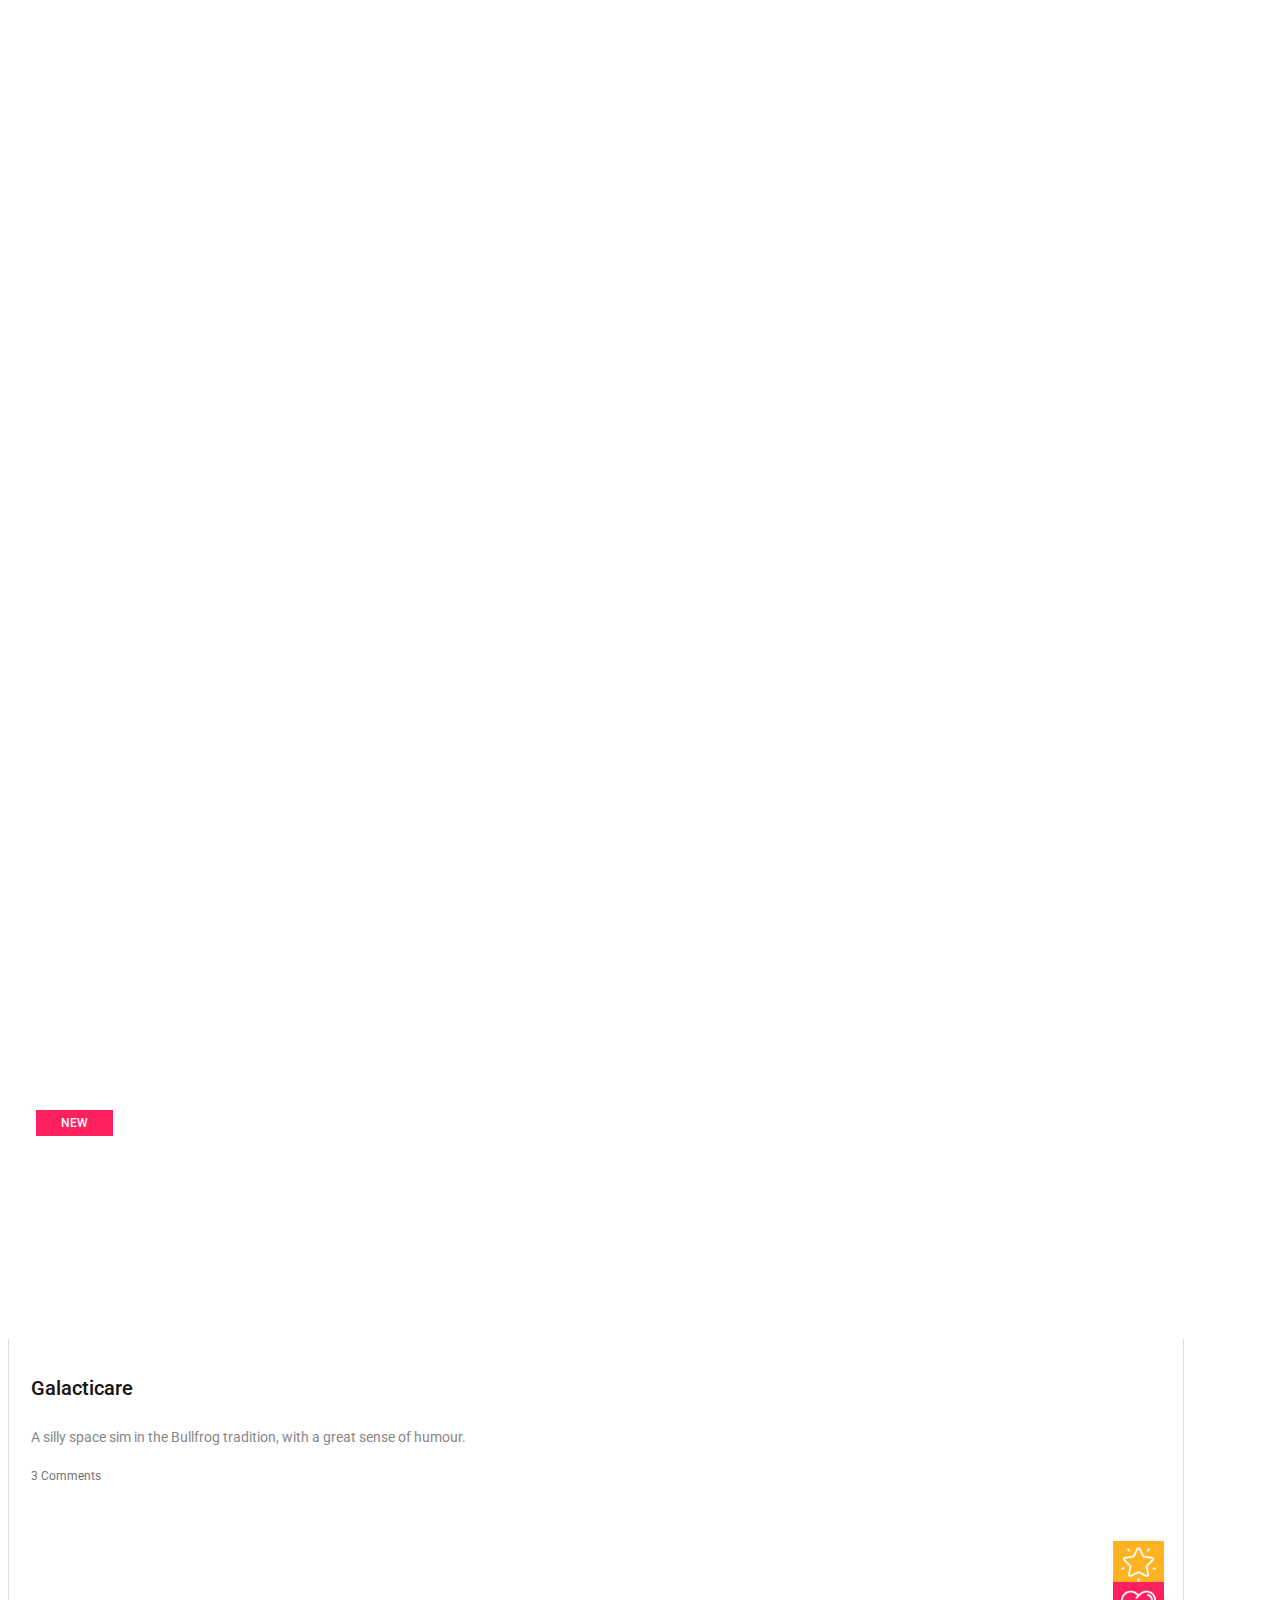
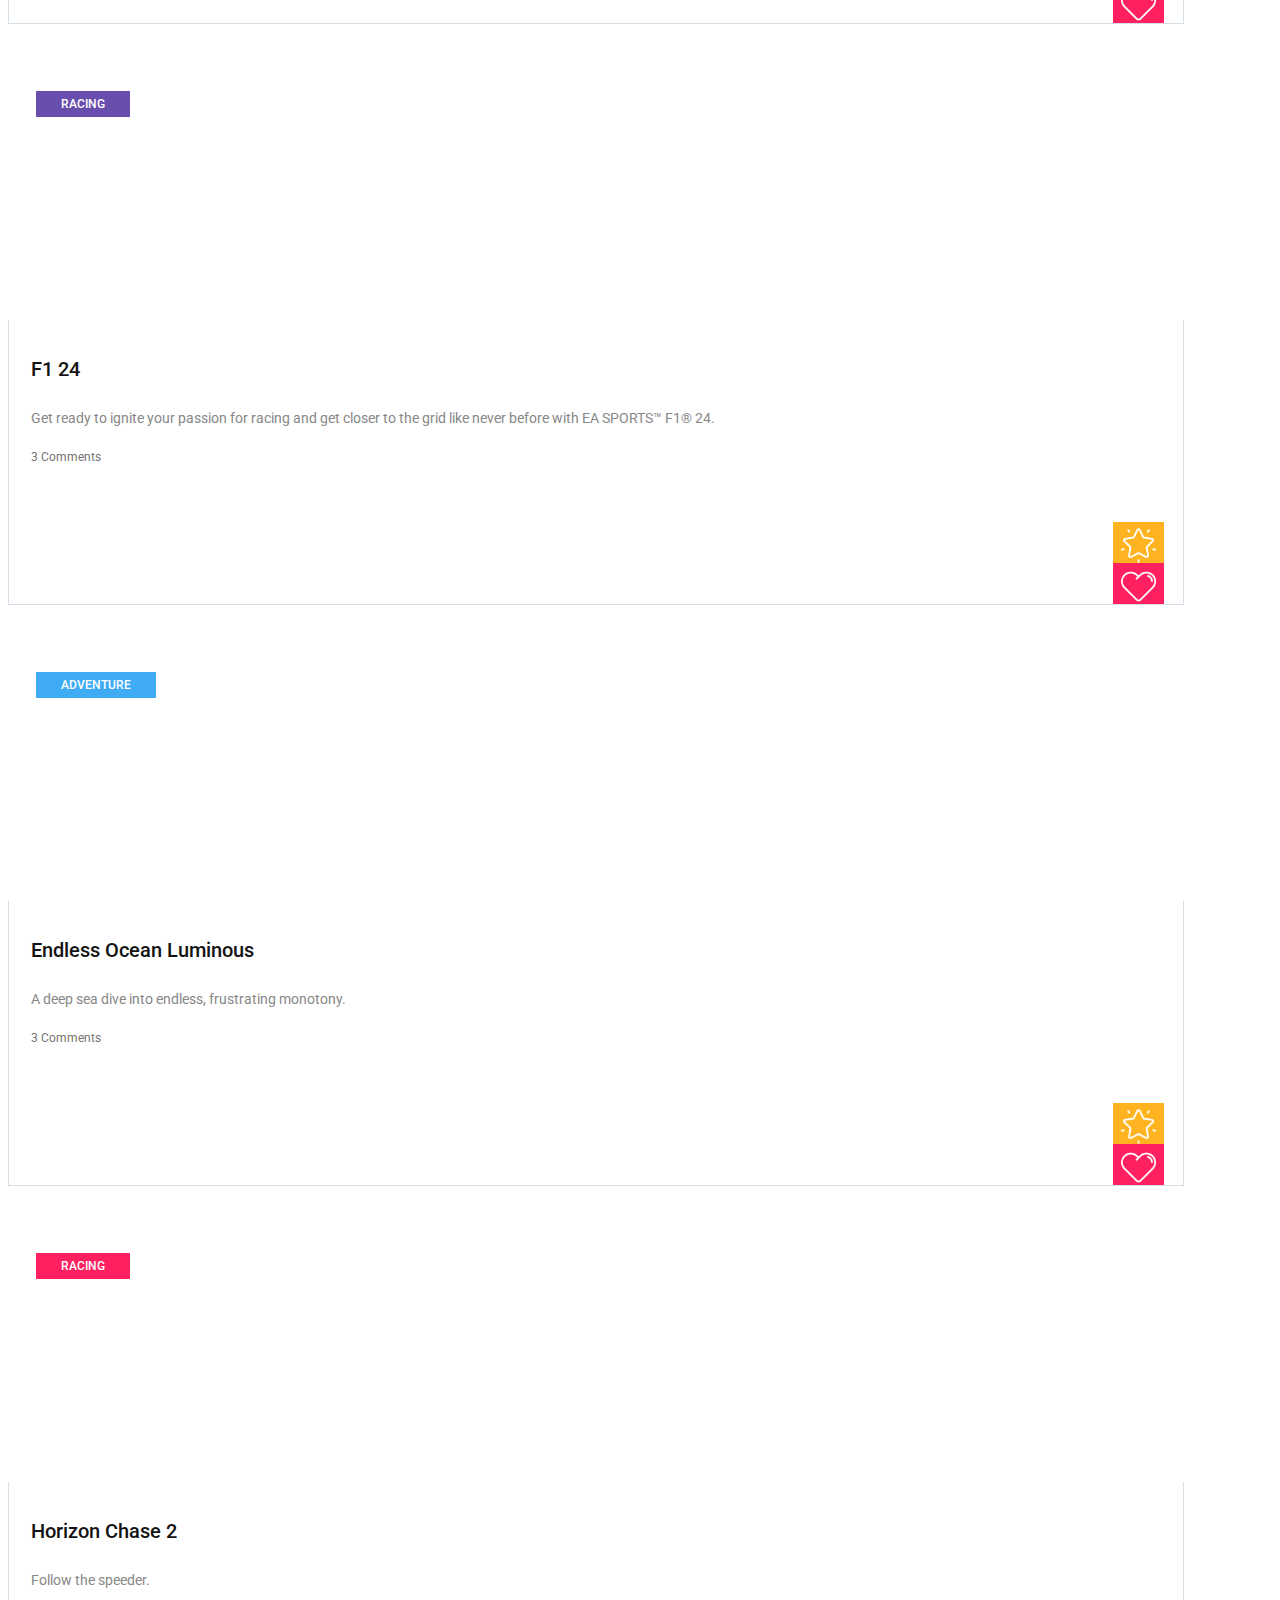
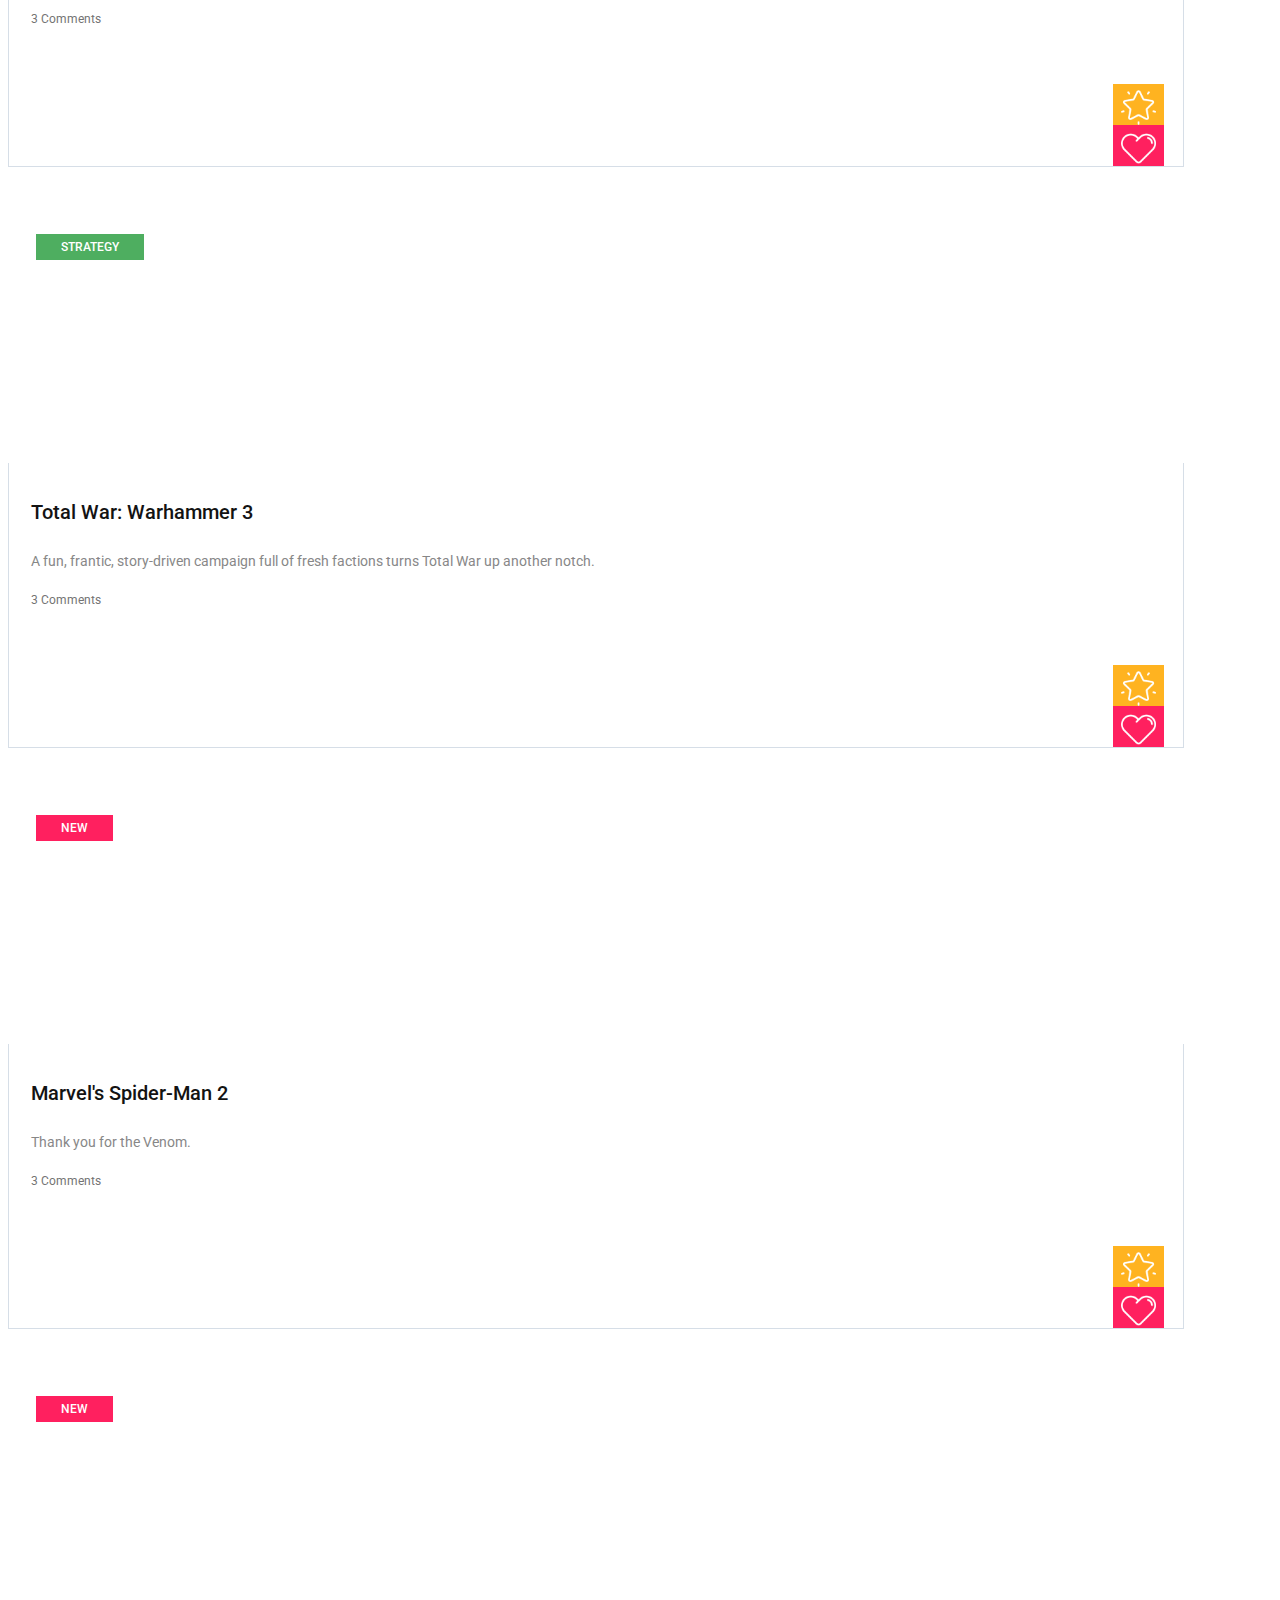
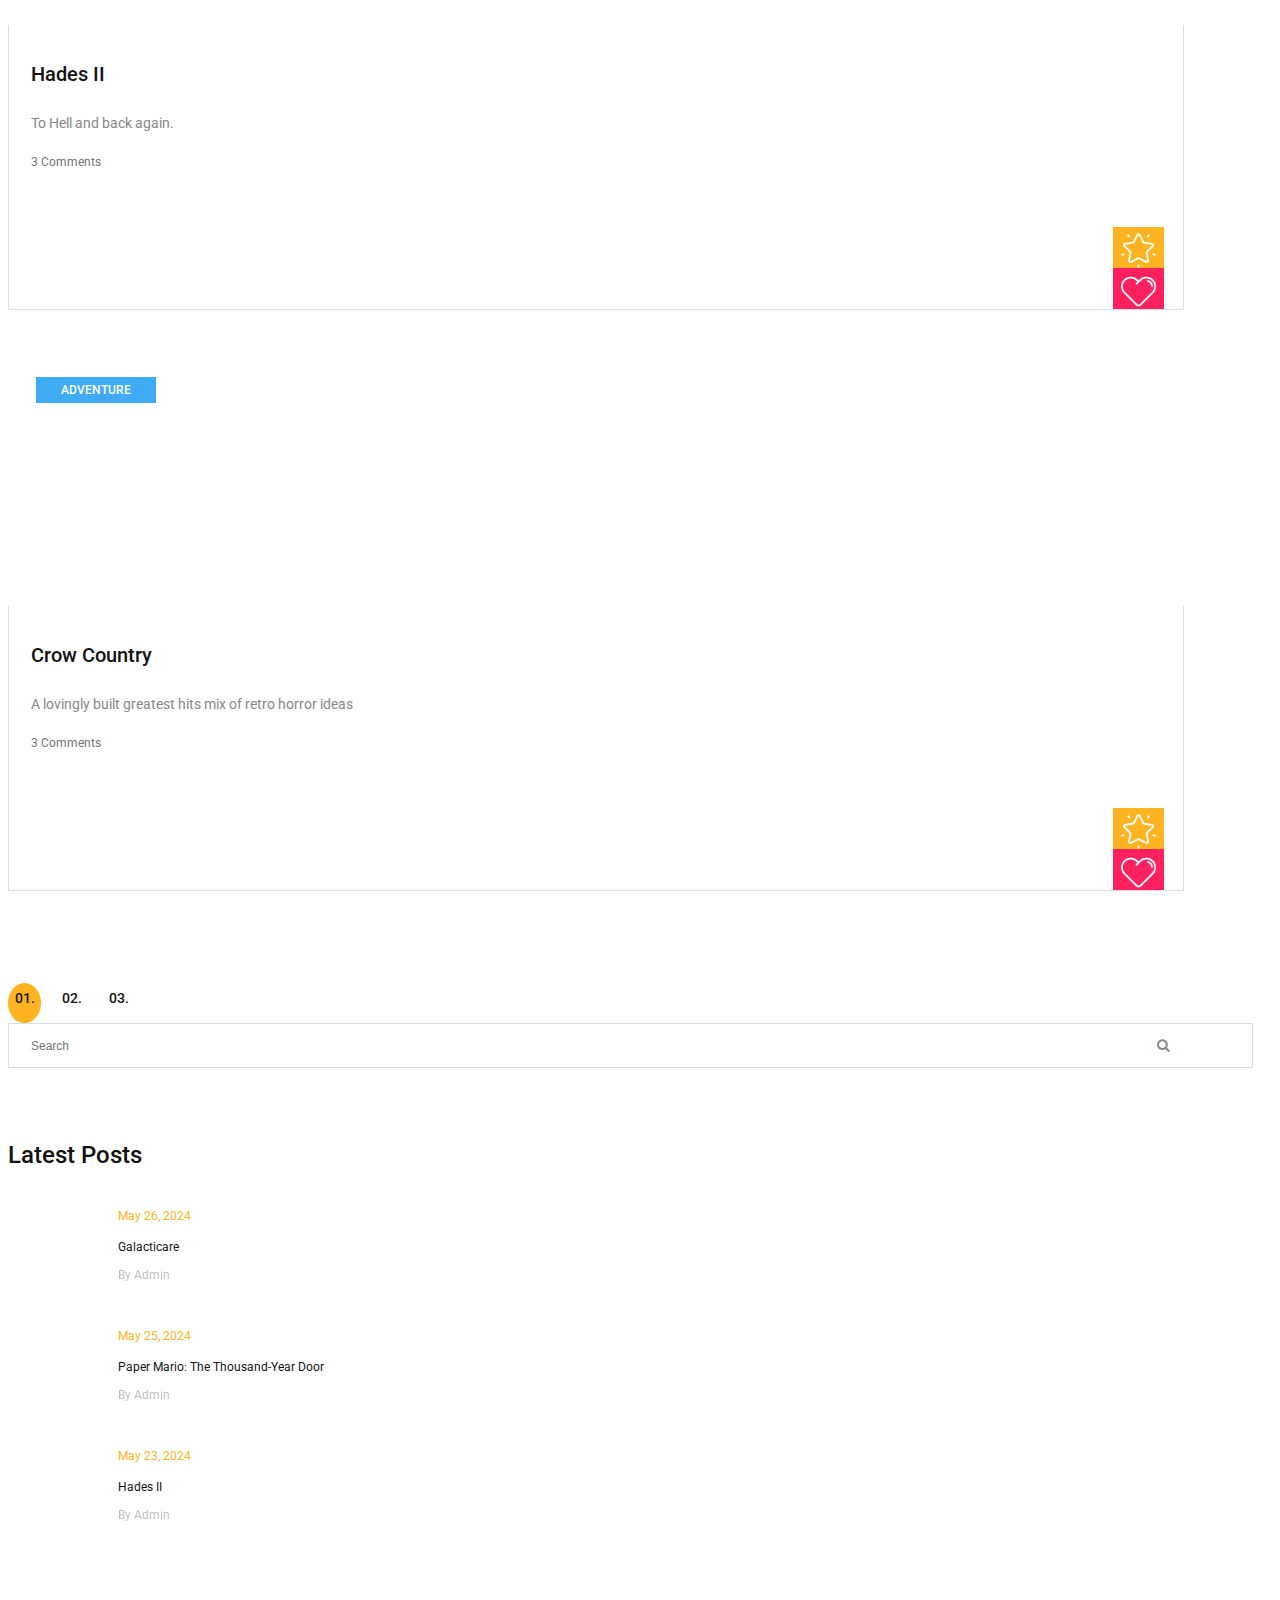
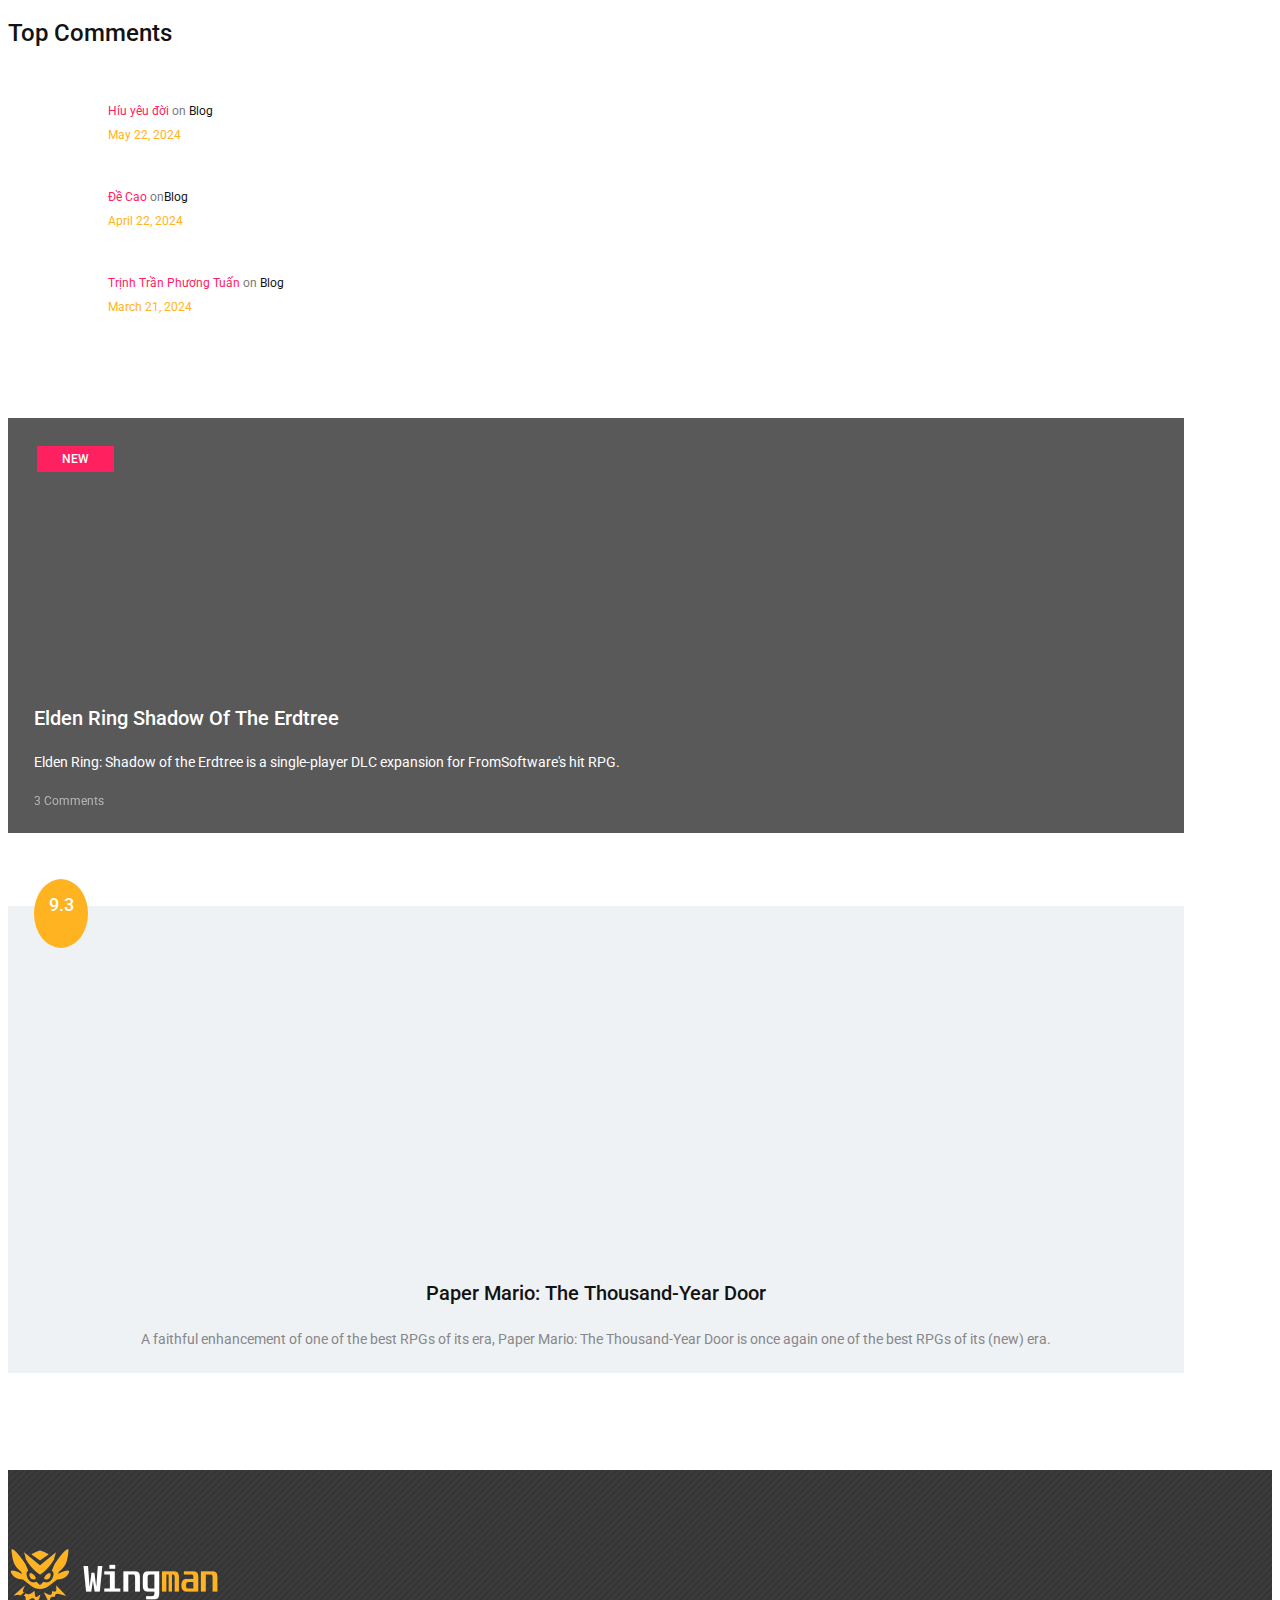
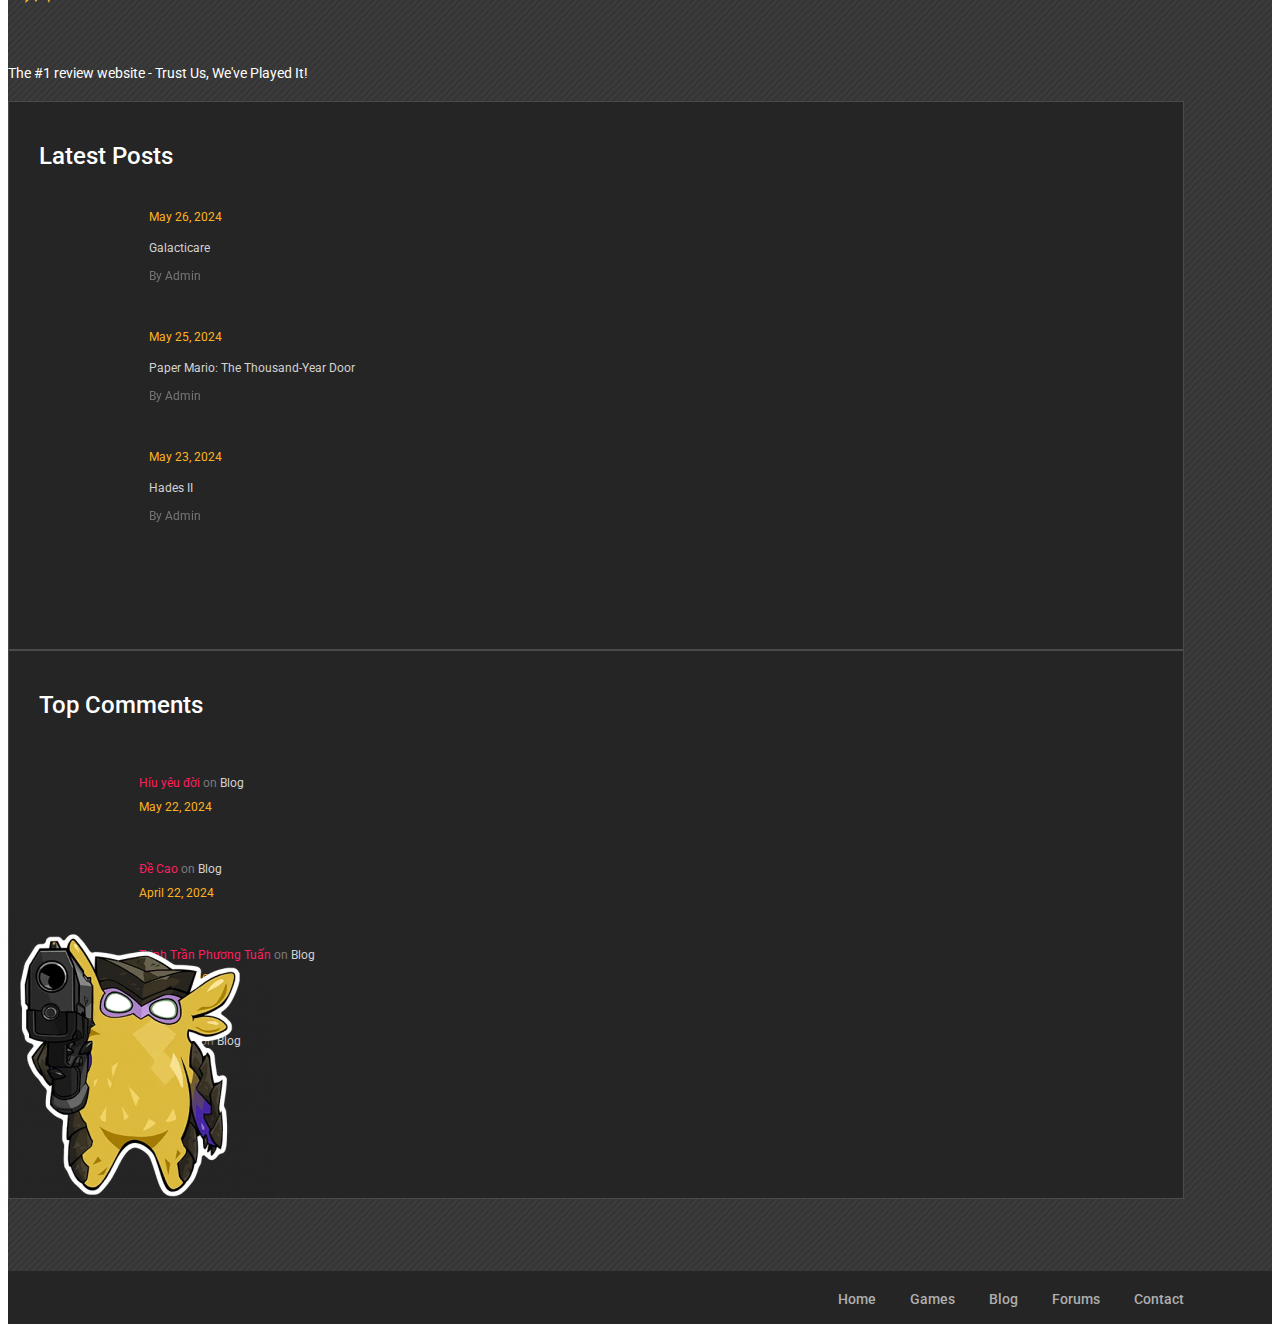
==== categories.html @ 3d22d0f8 "feat: update blog content" ====
<!DOCTYPE html>
<html lang="en">
<head>
	<title>Wingman</title>
	<meta charset="UTF-8">
	<meta name="description" content="Wingman review games">
	<meta name="keywords" content="warrior, game, creative, html">
	<meta name="viewport" content="width=device-width, initial-scale=1.0">
	<!-- Favicon -->   
	<link href="img/favicon.ico" rel="shortcut icon"/>

	<!-- Google Fonts -->
	<link href="https://fonts.googleapis.com/css?family=Roboto:400,400i,500,500i,700,700i" rel="stylesheet">

	<!-- Stylesheets -->
	<link href="https://cdn.jsdelivr.net/npm/bootstrap@5.0.2/dist/css/bootstrap.min.css" rel="stylesheet" integrity="sha384-EVSTQN3/azprG1Anm3QDgpJLIm9Nao0Yz1ztcQTwFspd3yD65VohhpuuCOmLASjC" crossorigin="anonymous">
	<link rel="stylesheet" href="css/font-awesome.min.css"/>
	<link rel="stylesheet" href="css/owl.carousel.css"/>
	<link rel="stylesheet" href="css/style.css"/>
	<link rel="stylesheet" href="css/animate.css"/>


	<!--[if lt IE 9]>
	  <script src="https://oss.maxcdn.com/html5shiv/3.7.2/html5shiv.min.js"></script>
	  <script src="https://oss.maxcdn.com/respond/1.4.2/respond.min.js"></script>
	<![endif]-->

</head>
<body>
	<!-- Page Preloder -->
	<div id="preloder">
		<div class="loader"></div>
	</div>

	<!-- Header section -->
	<header class="header-section">
		<div class="container">
			<!-- logo -->
			<a class="site-logo" href="index.html" title="logo">
				<img src="img/logo.png" alt="" width="128px">
			</a>
			<div class="user-panel">
				<a href="#" data-bs-toggle="modal" data-bs-target="#loginModal">Login</a> / 
				<a href="#" data-bs-toggle="modal" data-bs-target="#registerModal">Register</a>
				<!-- Login Modal -->
				<div class="modal fade" id="loginModal" tabindex="-1" aria-labelledby="loginModalLabel" aria-hidden="true">
					<div class="modal-dialog modal-dialog-centered">
						<div class="modal-content">
							<div class="modal-header">
								<h5 class="modal-title" id="loginModalLabel">Login</h5>
								<button type="button" class="btn-close" data-bs-dismiss="modal" aria-label="Close"></button>
							</div>
							<div class="modal-body">
								<form>
									<div class="mb-3">
										<label for="login-email" class="col-form-label">Email:</label>
										<input type="email" class="form-control" id="login-email" placeholder="abc@domain.com">
									</div>
									<div class="mb-3">
										<label for="login-password" class="col-form-label">Password:</label>
										<input type="password" class="form-control" id="login-password" placeholder="********">
									</div>
								</form>
								<div class="social-login">
									<span class="text-center">Or login with</span>
									<div class="wrapped-social-login">
										<a href="#">
											<img class="btn-social" src="./img/login-logo/google.png" alt="">
										</a>
										<a href="#">
											<img class="btn-social" src="./img/login-logo/facebook-logo.png" alt="">
										</a>
									</div>
								</div>
							</div>
							<div class="modal-footer">
								<button type="button" class="btn btn-secondary btn-modal-close" data-bs-dismiss="modal">Close</button>
								<button type="button" class="btn btn-primary btn-login">Login</button>
							</div>
						</div>
					</div>
				</div>

				<!-- Register Modal -->
				<div class="modal fade" id="registerModal" tabindex="-1" aria-labelledby="registerModalLabel" aria-hidden="true">
					<div class="modal-dialog modal-dialog-centered">
						<div class="modal-content">
							<div class="modal-header">
								<h5 class="modal-title" id="registerModalLabel">Register</h5>
								<button type="button" class="btn-close" data-bs-dismiss="modal" aria-label="Close"></button>
							</div>
							<div class="modal-body">
								<form>
									<div class="mb-3">
										<label for="register-username" class="col-form-label">Username:</label>
										<input type="text" class="form-control" id="register-username" placeholder="decaovosu">
									</div>
									<div class="mb-3">
										<label for="register-email" class="col-form-label">Email:</label>
										<input type="email" class="form-control" id="register-email" placeholder="abc@domain.com">
									</div>
									<div class="mb-3">
										<label for="register-password" class="col-form-label">Password:</label>
										<input type="password" class="form-control" id="register-password" placeholder="********">
									</div>
									<div class="mb-3">
										<label for="register-re-password" class="col-form-label">Rewrite password:</label>
										<input type="password" class="form-control" id="register-re-password" placeholder="********">
									</div>
								</form>
							</div>
							<div class="modal-footer">
								<button type="button" class="btn btn-secondary btn-modal-close" data-bs-dismiss="modal">Close</button>
								<button type="button" class="btn btn-primary btn-register">Register</button>
							</div>
						</div>
					</div>
				</div>
			</div>
			<!-- responsive -->
			<div class="nav-switch">
				<i class="fa fa-bars"></i>
			</div>
			<!-- site menu -->
			<nav class="main-menu">
				<ul>
					<li><a href="index.html">Home</a></li>
					<li><a href="review.html">Games</a></li>
					<li><a class="m-current" href="categories.html">Blog</a></li>
					<li><a href="community.html">Forums</a></li>
					<li><a href="contact.html">Contact</a></li>
				</ul>
			</nav>
		</div>
	</header>
	<!-- Header section end -->


	<!-- Latest news section -->
	<div class="latest-news-section">
		<div class="ln-title">Latest News</div>
		<div class="news-ticker">
			<div class="news-ticker-contant">
				<div class="nt-item"><span class="new">new</span>Elden Ring Shadow Of The Erdtree. </div>
				<div class="nt-item"><span class="strategy">strategy</span>Total War: Warhammer 3. </div>
				<div class="nt-item"><span class="new">new</span>Marvel's Spider-Man 2. </div>
				<div class="nt-item"><span class="racing">racing</span>Horizon Chase 2. </div>
			</div>
		</div>
	</div>
	<!-- Latest news section end -->


	<!-- Page info section -->
	<section class="page-info-section set-bg" data-setbg="img/page-top-bg/1.jpg">
		<div class="pi-content">
			<div class="container">
				<div class="row">
					<div class="col-xl-5 col-lg-6 text-white">
						<h2>Video Gallery</h2>
						<p>Discover the dynamic world of games in our Video Gallery, filled with concise reviews, sneak peeks, and gameplay footage from the hottest games. Dive into this visual journey through gaming today!</p>
					</div>
				</div>
			</div>
		</div>
	</section>
	<!-- Page info section -->


	<!-- Page section -->
	<section class="page-section recent-game-page spad">
		<div class="container">
			<div class="row">
				<div class="col-lg-8">
					<div class="row">
						<a href="./single-blog.html">
							<div class="col-md-6">
								<div class="recent-game-item">
									<div class="rgi-thumb set-bg" data-setbg="img/recent-game/1.jpg">
										<div class="cata new">new</div>
									</div>
									<div class="rgi-content">
										<h5>Galacticare</h5>
										<p>A silly space sim in the Bullfrog tradition, with a great sense of humour. </p>
										<a href="#" class="comment">3 Comments</a>
										<div class="rgi-extra">
											<div class="rgi-star"><img src="img/icons/star.png" alt=""></div>
											<div class="rgi-heart"><img src="img/icons/heart.png" alt=""></div>
										</div>
									</div>
								</div>	
							</div>
						</a>
						<div class="col-md-6">
							<div class="recent-game-item">
								<div class="rgi-thumb set-bg" data-setbg="img/recent-game/2.jpg">
									<div class="cata racing">racing</div>
								</div>
								<div class="rgi-content">
									<h5>F1 24</h5>
									<p>Get ready to ignite your passion for racing and get closer to the grid like never before with EA SPORTS™ F1® 24.</p>
									<a href="#" class="comment">3 Comments</a>
									<div class="rgi-extra">
										<div class="rgi-star"><img src="img/icons/star.png" alt=""></div>
										<div class="rgi-heart"><img src="img/icons/heart.png" alt=""></div>
									</div>
								</div>
							</div>	
						</div>
						<div class="col-md-6">
							<div class="recent-game-item">
								<div class="rgi-thumb set-bg" data-setbg="img/recent-game/3.jpg">
									<div class="cata adventure">Adventure</div>
								</div>
								<div class="rgi-content">
									<h5>Endless Ocean Luminous</h5>
									<p>A deep sea dive into endless, frustrating monotony.</p>
									<a href="#" class="comment">3 Comments</a>
									<div class="rgi-extra">
										<div class="rgi-star"><img src="img/icons/star.png" alt=""></div>
										<div class="rgi-heart"><img src="img/icons/heart.png" alt=""></div>
									</div>
								</div>
							</div>	
						</div>
						<div class="col-md-6">
							<div class="recent-game-item">
								<div class="rgi-thumb set-bg" data-setbg="img/recent-game/4.jpg">
									<div class="cata new">racing</div>
								</div>
								<div class="rgi-content">
									<h5>Horizon Chase 2</h5>
									<p>Follow the speeder. </p>
									<a href="#" class="comment">3 Comments</a>
									<div class="rgi-extra">
										<div class="rgi-star"><img src="img/icons/star.png" alt=""></div>
										<div class="rgi-heart"><img src="img/icons/heart.png" alt=""></div>
									</div>
								</div>
							</div>	
						</div>
						<div class="col-md-6">
							<div class="recent-game-item">
								<div class="rgi-thumb set-bg" data-setbg="img/recent-game/5.jpg">
									<div class="cata strategy">strategy</div>
								</div>
								<div class="rgi-content">
									<h5>Total War: Warhammer 3</h5>
									<p>A fun, frantic, story-driven campaign full of fresh factions turns Total War up another notch. </p>
									<a href="#" class="comment">3 Comments</a>
									<div class="rgi-extra">
										<div class="rgi-star"><img src="img/icons/star.png" alt=""></div>
										<div class="rgi-heart"><img src="img/icons/heart.png" alt=""></div>
									</div>
								</div>
							</div>	
						</div>
						<div class="col-md-6">
							<div class="recent-game-item">
								<div class="rgi-thumb set-bg" data-setbg="img/recent-game/6.jpg">
									<div class="cata new">new</div>
								</div>
								<div class="rgi-content">
									<h5>Marvel's Spider-Man 2</h5>
									<p>Thank you for the Venom. </p>
									<a href="#" class="comment">3 Comments</a>
									<div class="rgi-extra">
										<div class="rgi-star"><img src="img/icons/star.png" alt=""></div>
										<div class="rgi-heart"><img src="img/icons/heart.png" alt=""></div>
									</div>
								</div>
							</div>	
						</div>
						<div class="col-md-6">
							<div class="recent-game-item">
								<div class="rgi-thumb set-bg" data-setbg="img/recent-game/7.jpg">
									<div class="cata new">new</div>
								</div>
								<div class="rgi-content">
									<h5>Hades II</h5>
									<p>To Hell and back again. </p>
									<a href="#" class="comment">3 Comments</a>
									<div class="rgi-extra">
										<div class="rgi-star"><img src="img/icons/star.png" alt=""></div>
										<div class="rgi-heart"><img src="img/icons/heart.png" alt=""></div>
									</div>
								</div>
							</div>	
						</div>
						<div class="col-md-6">
							<div class="recent-game-item">
								<div class="rgi-thumb set-bg" data-setbg="img/recent-game/8.jpg">
									<div class="cata adventure">Adventure</div>
								</div>
								<div class="rgi-content">
									<h5>Crow Country</h5>
									<p>A lovingly built greatest hits mix of retro horror ideas</p>
									<a href="#" class="comment">3 Comments</a>
									<div class="rgi-extra">
										<div class="rgi-star"><img src="img/icons/star.png" alt=""></div>
										<div class="rgi-heart"><img src="img/icons/heart.png" alt=""></div>
									</div>
								</div>
							</div>	
						</div>
					</div>
					<div class="site-pagination">
						<span class="active">01.</span>
						<a href="#">02.</a>
						<a href="#">03.</a>
					</div>
				</div>
				<!-- sidebar -->
				<div class="col-lg-4 col-md-7 sidebar pt-5 pt-lg-0">
					<!-- widget -->
					<div class="widget-item">
						<form class="search-widget">
							<input type="text" placeholder="Search">
							<button type="submit"><i class="fa fa-search"></i></button>
						</form>
					</div>
					<!-- widget -->
					<div class="widget-item">
						<h4 class="widget-title">Latest Posts</h4>
						<div class="latest-blog">
							<div class="lb-item">
								<div class="lb-thumb set-bg" data-setbg="img/latest-blog/1.jpg"></div>
								<div class="lb-content">
									<div class="lb-date">May 26, 2024</div>
									<p>Galacticare</p>
									<a href="#" class="lb-author">By Admin</a>
								</div>
							</div>
							<div class="lb-item">
								<div class="lb-thumb set-bg" data-setbg="img/latest-blog/2.png"></div>
								<div class="lb-content">
									<div class="lb-date">May 25, 2024</div>
									<p>Paper Mario: The Thousand-Year Door</p>
									<a href="#" class="lb-author">By Admin</a>
								</div>
							</div>
							<div class="lb-item">
								<div class="lb-thumb set-bg" data-setbg="img/latest-blog/3.png"></div>
								<div class="lb-content">
									<div class="lb-date">May 23, 2024</div>
									<p>Hades II</p>
									<a href="#" class="lb-author">By Admin</a>
								</div>
							</div>
						</div>
					</div>
					<!-- widget -->
					<div class="widget-item">
						<h4 class="widget-title">Top Comments</h4>
						<div class="top-comment">
							<div class="tc-item">
								<div class="tc-thumb set-bg" data-setbg="img/authors/1.jpg"></div>
								<div class="tc-content">
									<p><a href="#">Híu yêu đời</a> <span>on</span> Blog</p>
									<div class="tc-date">May 22, 2024</div>
								</div>
							</div>
							<div class="tc-item">
								<div class="tc-thumb set-bg" data-setbg="img/authors/2.jpg"></div>
								<div class="tc-content">
									<p><a href="#">Đề Cao</a> <span>on</span>Blog</p>
									<div class="tc-date">April 22, 2024</div>
								</div>
							</div>
							<div class="tc-item">
								<div class="tc-thumb set-bg" data-setbg="img/authors/3.jpg"></div>
								<div class="tc-content">
									<p><a href="#">Trịnh Trần Phương Tuấn</a> <span>on</span> Blog</p>
									<div class="tc-date">March 21, 2024</div>
								</div>
							</div>
						</div>
					</div>
					<!-- widget -->
					<div class="widget-item">
						<div class="feature-item set-bg" data-setbg="img/features/1.jpg">
							<span class="cata new">new</span>
							<div class="fi-content text-white">
								<h5><a href="#">Elden Ring Shadow Of The Erdtree</a></h5>
								<p>Elden Ring: Shadow of the Erdtree is a single-player DLC expansion for FromSoftware's hit RPG. </p>
								<a href="#" class="fi-comment">3 Comments</a>
							</div>
						</div>
					</div>
					<!-- widget -->
					<div class="widget-item">
						<div class="review-item">
							<div class="review-cover set-bg" data-setbg="img/review/1.jpg">
								<div class="score yellow">9.3</div>
							</div>
							<div class="review-text">
								<h5>Paper Mario: The Thousand-Year Door</h5>
								<p>A faithful enhancement of one of the best RPGs of its era, Paper Mario: The Thousand-Year Door is once again one of the best RPGs of its (new) era.</p>
							</div>
						</div>
					</div>
				</div>
			</div>
		</div>
	</section>
	<!-- Page section end -->


	<!-- Footer top section -->
	<section class="footer-top-section">
		<div class="container">
			<div class="footer-top-bg">
				<img src="img/footer-top-bg.png" alt="">
			</div>
			<div class="row">
				<div class="col-lg-4">
					<div class="footer-logo text-white">
						<img src="img/logo.png" alt="" height="64px">
						<p>The #1 review website - Trust Us, We've Played It!</p>
					</div>
				</div>
				<div class="col-lg-4 col-md-6">
					<div class="footer-widget mb-5 mb-md-0">
						<h4 class="fw-title">Latest Posts</h4>
						<div class="latest-blog">
							<div class="lb-item">
								<div class="lb-thumb set-bg" data-setbg="img/latest-blog/1.jpg"></div>
								<div class="lb-content">
									<div class="lb-date">May 26, 2024</div>
									<p>Galacticare</p>
									<a href="#" class="lb-author">By Admin</a>
								</div>
							</div>
							<div class="lb-item">
								<div class="lb-thumb set-bg" data-setbg="img/latest-blog/2.png"></div>
								<div class="lb-content">
									<div class="lb-date">May 25, 2024</div>
									<p>Paper Mario: The Thousand-Year Door</p>
									<a href="#" class="lb-author">By Admin</a>
								</div>
							</div>
							<div class="lb-item">
								<div class="lb-thumb set-bg" data-setbg="img/latest-blog/3.png"></div>
								<div class="lb-content">
									<div class="lb-date">May 23, 2024</div>
									<p>Hades II </p>
									<a href="#" class="lb-author">By Admin</a>
								</div>
							</div>
						</div>
					</div>
				</div>
				<div class="col-lg-4 col-md-6">
					<div class="footer-widget">
						<h4 class="fw-title">Top Comments</h4>
						<div class="top-comment">
							<div class="tc-item">
								<div class="tc-thumb set-bg" data-setbg="img/authors/1.jpg"></div>
								<div class="tc-content">
									<p><a href="#">Híu yêu đời</a> <span>on</span> Blog</p>
									<div class="tc-date">May 22, 2024</div>
								</div>
							</div>
							<div class="tc-item">
								<div class="tc-thumb set-bg" data-setbg="img/authors/2.jpg"></div>
								<div class="tc-content">
									<p><a href="#">Đề Cao</a> <span>on</span> Blog</p>
									<div class="tc-date">April 22, 2024</div>
								</div>
							</div>
							<div class="tc-item">
								<div class="tc-thumb set-bg" data-setbg="img/authors/3.jpg"></div>
								<div class="tc-content">
									<p><a href="#">Trịnh Trần Phương Tuấn</a> <span>on</span> Blog</p>
									<div class="tc-date">March 21, 2024</div>
								</div>
							</div>
							<div class="tc-item">
								<div class="tc-thumb set-bg" data-setbg="img/authors/4.jpg"></div>
								<div class="tc-content">
									<p><a href="#">LEV Aspas</a> <span>on</span> Blog</p>
									<div class="tc-date">May 27, 2024</div>
								</div>
							</div>
						</div>
					</div>
				</div>
			</div>
		</div>
	</section>
	<!-- Footer top section end -->

	
	<!-- Footer section -->
	<footer class="footer-section">
		<div class="container">
			<ul class="footer-menu">
				<li><a href="index.html">Home</a></li>
				<li><a href="review.html">Games</a></li>
				<li><a href="categories.html">Blog</a></li>
				<li><a href="community.html">Forums</a></li>
				<li><a href="contact.html">Contact</a></li>
			</ul>
		</div>
	</footer>
	<!-- Footer section end -->


	<!--====== Javascripts & Jquery ======-->
	<script src="https://code.jquery.com/jquery-3.7.1.min.js" integrity="sha256-/JqT3SQfawRcv/BIHPThkBvs0OEvtFFmqPF/lYI/Cxo=" crossorigin="anonymous"></script>
	<script src="https://cdn.jsdelivr.net/npm/bootstrap@5.0.2/dist/js/bootstrap.bundle.min.js" integrity="sha384-MrcW6ZMFYlzcLA8Nl+NtUVF0sA7MsXsP1UyJoMp4YLEuNSfAP+JcXn/tWtIaxVXM" crossorigin="anonymous"></script>
	<script src="js/owl.carousel.min.js"></script>
	<script src="js/jquery.marquee.min.js"></script>
	<script src="js/main.js"></script>
    </body>
</html>
---- css/style.css ----
html,
body {
	height: 100%;
	font-family: 'Roboto', sans-serif;
	-webkit-font-smoothing: antialiased;
	font-smoothing: antialiased;
}

h1,
h2,
h3,
h4,
h5,
h6 {
	margin: 0;
	font-weight: 500;
	color: #131313;
}

h1 {
	font-size: 70px;
}

h2 {
	font-size: 36px;
}

h3 {
	font-size: 30px;
}

h4 {
	font-size: 24px;
}

h5 {
	font-size: 20px;
}

h6 {
	font-size: 16px;
}

p {
	font-size: 14px;
	color: #878787;
	line-height: 2;
}

img {
	max-width: 100%;
}

input:focus,
select:focus,
button:focus,
textarea:focus {
	outline: none;
}

a {
	text-decoration: none;
}

a:hover,
a:focus {
	text-decoration: none;
	outline: none;
}

ul,
ol {
	padding: 0;
	margin: 0;
}

/*---------------------
  Helper CSS
-----------------------*/

.section-title {
	text-align: center;
	margin-bottom: 75px;
}

.section-title h2 {
	padding-top: 10px;
	font-size: 36px;
}

.set-bg {
	background-repeat: no-repeat;
	background-size: cover;
	background-position: top center;
}

.spad {
	padding-top: 97px;
	padding-bottom: 97px;
}

.text-white h1,
.text-white h2,
.text-white h3,
.text-white h4,
.text-white h5,
.text-white h6,
.text-white p,
.text-white span,
.text-white li,
.text-white a {
	color: #fff;
}

.rating i {
	color: #fbb710;
}

.rating .is-fade {
	color: #e0e3e4;
}

/*---------------------
  Commom elements
-----------------------*/

/* buttons */
.site-btn {
	display: inline-block;
	text-align: center;
	font-size: 15px;
	color: #131313;
	padding: 16px 30px;
	min-width: 153px;
	border-radius: 50px;
	font-weight: 500;
	border: none;
	background: #ffb320;
	cursor: pointer;
}

.site-btn.btn-sm {
	padding: 10px 30px;
	min-width: 163px;
}

.site-btn:hover {
	color: #131313;
}

.cata {
	display: inline-block;
	text-transform: uppercase;
	font-size: 12px;
	font-weight: 500;
	color: #fff;
	padding: 6px 25px;
}

.cata.new {
	background: #ff205f;
}

.cata.strategy {
	background: #4eae60;
}

.cata.racing {
	background: #694eae;
}

.cata.adventure {
	background: #40abf5;
}

/* Preloder */
#preloder {
	position: fixed;
	width: 100%;
	height: 100%;
	top: 0;
	left: 0;
	z-index: 999999;
	background: #fff;
}

.loader {
	width: 40px;
	height: 40px;
	position: absolute;
	top: 50%;
	left: 50%;
	margin-top: -13px;
	margin-left: -13px;
	border-radius: 60px;
	animation: loader 0.8s linear infinite;
	-webkit-animation: loader 0.8s linear infinite;
}

@keyframes loader {
	0% {
		-webkit-transform: rotate(0deg);
		transform: rotate(0deg);
		border: 4px solid #f44336;
		border-left-color: transparent;
	}
	50% {
		-webkit-transform: rotate(180deg);
		transform: rotate(180deg);
		border: 4px solid #673ab7;
		border-left-color: transparent;
	}
	100% {
		-webkit-transform: rotate(360deg);
		transform: rotate(360deg);
		border: 4px solid #f44336;
		border-left-color: transparent;
	}
}

@-webkit-keyframes loader {
	0% {
		-webkit-transform: rotate(0deg);
		border: 4px solid #f44336;
		border-left-color: transparent;
	}
	50% {
		-webkit-transform: rotate(180deg);
		border: 4px solid #673ab7;
		border-left-color: transparent;
	}
	100% {
		-webkit-transform: rotate(360deg);
		border: 4px solid #f44336;
		border-left-color: transparent;
	}
}

/*------------------
  Header section
---------------------*/

.header-section {
	background: #131313;
	clear: both;
	overflow: hidden;
	padding: 18px 0;
	border-bottom: 1px solid #ffb320;
}

.site-logo {
	display: inline-block;
	float: left;
	padding-top: 6px;
}

.user-panel {
	float: right;
	font-weight: 500;
	background: #ffb320;
	padding: 8px 28px;
	border-radius: 30px;
}

/*------------------
  Login / Panel Section
---------------------*/
.modal-content {
	background-color: rgba(255, 255, 255, 1);
}

.modal-title {
	text-transform: uppercase;
	font-weight: bold;
	color: #FFB320;
}

.btn-login,
.btn-register {
	background-color: #FFB320;
}

.social-login {
	display: flex;
	justify-content: center;
	align-items: center;
	flex-direction: column;
}

.social-login span {
	margin: 0 0 10px 0;
}

.btn-social {
	width: 30px;
}

.btn-social {
	margin: 0 4px;
}

.btn-modal-close {
	background-color: #000;
}

.user-panel a {
	font-size: 14px;
	color: #131313;
}

.main-menu {
	float: right;
	margin-right: 170px;
}



.main-menu ul {
	list-style: none;
}

.main-menu ul li {
	display: inline;
}

.main-menu ul li a {
	display: inline-block;
	font-size: 16px;
	color: #fff;
	margin-left: 35px;
	font-weight: 500;
	padding: 10px 5px;
}

.main-menu ul li a:hover {
	color: #ffb320;
}

.m-current {
	color: #ffb320!important;
}

.header-btn {
	float: right;
	margin-right: 0;
}

.nav-switch {
	display: none;
}

/*------------------
  Hero Section
---------------------*/

.hero-slider .hs-item {
	height: 865px;
	display: table;
	width: 100%;
	background-color: rgba(0, 0, 0, 0.5);
}

.hero-slider .hs-item::before {
	
}

.hero-slider .hs-text {
	display: table-cell;
	vertical-align: middle;
}

.hero-slider .hs-text h2 {
	color: #fff;
	font-weight: 400;
	font-size: 60px;
	margin-bottom: 30px;
	position: relative;
	top: -80px;
	opacity: 0;
}

.hero-slider .hs-text h2 span {
	color: #ffb320;
}

.hero-slider .hs-text p {
	color: #fff;
	margin-bottom: 30px;
	position: relative;
	position: relative;
	top: -90px;
	opacity: 0;
}

.hero-slider .hs-text .site-btn {
	position: relative;
	top: -100px;
	opacity: 0;
}

.hero-slider .owl-item.active .hs-item h2,
.hero-slider .owl-item.active .hs-item p,
.hero-slider .owl-item.active .hs-item .site-btn {
	top: 0;
	opacity: 1;
}

.hero-slider .owl-item.active .hs-item h2 {
	-webkit-transition: all 0.5s ease 1s;
	-o-transition: all 0.5s ease 1s;
	transition: all 0.5s ease 1s;
}

.hero-slider .owl-item.active .hs-item p {
	-webkit-transition: all 0.5s ease 0.8s;
	-o-transition: all 0.5s ease 0.8s;
	transition: all 0.5s ease 0.8s;
}

.hero-slider .owl-item.active .hs-item .site-btn {
	-webkit-transition: all 0.5s ease 0.6s;
	-o-transition: all 0.5s ease 0.6s;
	transition: all 0.5s ease 0.6s;
}

.hero-slider .owl-dots {
	position: relative;
	max-width: 1146px;
	margin: -33px auto 0;
	top: -67px;
	z-index: 5;
}

.hero-slider .owl-dots .owl-dot {
	display: inline-block;
	margin-right: 13px;
	width: 33px;
	height: 33px;
	font-size: 14px;
	font-weight: 500;
	text-align: center;
	padding-top: 7px;
	border-radius: 40px;
	background: #dbe2ec;
}

.hero-slider .owl-dots .owl-dot.active {
	background: #ffb320;
}

/*---------------------
  Latest News section
-----------------------*/

.latest-news-section {
	overflow: hidden;
	display: block;
	clear: both;
	background: #131313;
	padding: 24px 0;
	position: relative;
}

.ln-title {
	position: absolute;
	height: 100%;
	width: 29%;
	left: 0;
	top: 0;
	text-align: right;
	padding-top: 24px;
	padding-right: 66px;
	font-size: 18px;
	font-weight: 500;
	color: #fff;
	background: #ffb320;
	z-index: 1;
}

.news-ticker {
	width: 71%;
	float: right;
	overflow: hidden;
	display: inline-block;
}

.news-ticker-contant .nt-item {
	margin-right: 35px;
	color: #fff;
	display: inline-block;
}

.news-ticker-contant .nt-item span {
	margin-right: 35px;
	display: inline-block;
	text-transform: uppercase;
	font-size: 12px;
	font-weight: 500;
	color: #fff;
	padding: 4px 20px;
}

.news-ticker-contant .nt-item span.new {
	background: #ff205f;
}

.news-ticker-contant .nt-item span.strategy {
	background: #4eae60;
}

.news-ticker-contant .nt-item span.racing {
	background: #694eae;
}

/*------------------
  Feature Section
---------------------*/

.feature-item {
	height: 415px;
	position: relative;
}

.feature-item:after {
	position: absolute;
	content: "";
	width: 100%;
	height: 100%;
	left: 0;
	top: 0;
	background: #000;
	opacity: .65;
}

.feature-item .cata {
	position: relative;
	margin-top: 28px;
	margin-left: 29px;
	z-index: 3;
}

.feature-item .fi-content {
	position: absolute;
	width: 100%;
	left: 0;
	bottom: 0;
	padding: 0 26px 24px;
	z-index: 2;
}

.feature-item .fi-content h5 {
	margin-bottom: 18px;
}

.feature-item .fi-content .fi-comment {
	font-size: 12px;
	opacity: .54;
}

/*----------------------
  Recent Game Section
------------------------*/

.recent-game-section {
	background-color: #eef2f6;
	border-top: 1px solid #d6dee7;
	border-bottom: 1px solid #d6dee7;
}

.recent-game-item .rgi-thumb {
	height: 204px;
	padding: 25px 28px;
}

.recent-game-item .rgi-content {
	padding: 34px 22px 20px;
	background: #fff;
	border: 1px solid #d6dee7;
	border-top: none;
	position: relative;
	min-height: 230px;
}

.recent-game-item .rgi-content h5 {
	margin-bottom: 20px;
	line-height: 1.5;
}

.recent-game-item .rgi-content .comment {
	font-size: 12px;
	color: #737373;
}

.recent-game-item .rgi-extra {
	position: absolute;
	right: 0;
	bottom: 0;
	width: 70px;
}

.recent-game-item .rgi-extra .rgi-star,
.recent-game-item .rgi-extra .rgi-heart {
	height: 35px;
	width: 35px;
	float: left;
	display: block;
	padding: 6px 8px 0;
}

.recent-game-item .rgi-extra .rgi-star {
	background: #ffb320;
}

.recent-game-item .rgi-extra .rgi-heart {
	background: #ff205f;
}

/*----------------------
  Tournaments Section
------------------------*/

.tournaments-section {
	background-image: url("../img/pattern.png");
	background-repeat: repeat;
}

.tournament-title {
	display: inline-block;
	padding: 7px 25px;
	font-size: 12px;
	font-weight: 500;
	color: #fff;
	text-transform: uppercase;
	background: #fb6e10;
}

.tournament-item {
	background: #252525;
}

.tournament-item .ti-notic {
	display: inline-block;
	padding: 8px 21px;
	font-size: 12px;
	font-weight: 700;
	color: #131313;
	text-transform: uppercase;
	background: #ffb320;
}

.tournament-item .ti-content {
	padding: 38px 24px;
	overflow: hidden;
}

.tournament-item .ti-thumb {
	width: 168px;
	height: 178px;
	float: left;
}

.tournament-item .ti-text {
	padding-left: 195px;
}

.tournament-item .ti-text h4 {
	color: #ffb320;
	margin-bottom: 20px;
}

.tournament-item .ti-text ul {
	list-style: none;
	margin-bottom: 20px;
}

.tournament-item .ti-text ul li {
	color: #fff;
	font-size: 12px;
	margin-bottom: 6px;
}

.tournament-item .ti-text ul li span {
	color: #9a9a9a;
}

.tournament-item .ti-text p {
	font-size: 12px;
	margin-bottom: 0;
}

.tournament-item .ti-text p span {
	font-weight: 500;
	color: #ffb320;
}

/*----------------------
  Review Section
------------------------*/

.review-section {
	background-position: right top;
}

.review-item .review-cover {
	position: relative;
	margin-bottom: 30px;
	height: 345px;
}

.review-item .review-cover .score {
	position: absolute;
	width: 54px;
	height: 54px;
	top: -27px;
	left: 26px;
	padding-top: 15px;
	font-size: 18px;
	font-weight: 500;
	color: #fff;
	text-align: center;
	border-radius: 50%;
	z-index: 1;
}

.review-item .review-cover .score.yellow {
	background: #ffb320;
}

.review-item .review-cover .score.purple {
	background: #694eae;
}

.review-item .review-cover .score.pink {
	background: #ff20ae;
}

.review-item .review-cover .score.green {
	background: #4eae60;
}

.review-item .review-text {
	text-align: center;
}

.review-item .review-text h5 {
	margin-bottom: 20px;
}

.review-item .review-text p {
	margin-bottom: 0;
}

.review-item .rating {
	margin-bottom: 20px;
}

.review-item .rating i {
	font-size: 12px;
}

/*----------------------
  Footer top Section
------------------------*/

.footer-top-section {
	background-image: url("../img/pattern.png");
	background-repeat: repeat;
	padding: 72px 0;
}

.footer-top-section .container {
	position: relative;
}

.footer-top-bg {
	position: absolute;
	left: -30px;
	bottom: -20px;
	z-index: 2;
}

.footer-logo img {
	margin-bottom: 35px;
}

.footer-widget {
	padding: 40px 30px 7px;
	background: #252525;
	border: 1px solid #4a4a4a;
	min-height: 500px;
}

.footer-widget .fw-title {
	color: #fff;
	margin-bottom: 40px;
}

.latest-blog .lb-item {
	margin-bottom: 23px;
	overflow: hidden;
}

.latest-blog .lb-item .lb-thumb {
	width: 97px;
	height: 97px;
	float: left;
}

.latest-blog .lb-item .lb-content {
	padding-left: 110px;
}

.latest-blog .lb-item .lb-content .lb-date {
	font-size: 12px;
	color: #ffb320;
	margin-bottom: 8px;
}

.latest-blog .lb-item .lb-content p {
	font-size: 12px;
	margin-bottom: 5px;
	color: #d3d3d3;
}

.latest-blog .lb-item .lb-content .lb-author {
	font-size: 12px;
	color: #d3d3d3;
	opacity: 0.45;
}

.top-comment {
	overflow: hidden;
}

.top-comment .tc-item {
	margin-bottom: 23px;
	overflow: hidden;
}

.top-comment .tc-item .tc-thumb {
	width: 63px;
	height: 63px;
	border-radius: 50%;
	float: left;
}

.top-comment .tc-item .tc-content {
	padding-left: 100px;
}

.top-comment .tc-item .tc-content p {
	font-size: 12px;
	color: #d3d3d3;
	margin-bottom: 5px;
}

.top-comment .tc-item .tc-content p a {
	color: #ff205f;
}

.top-comment .tc-item .tc-content p span {
	color: #7a7a7a;
}

.top-comment .tc-item .tc-content .tc-date {
	font-size: 12px;
	color: #ffb320;
}

/*----------------------
  Footer Section
------------------------*/

.footer-section {
	padding: 18px 0 16px;
	overflow: hidden;
	background: #252525;
}

.footer-menu {
	list-style: none;
	float: right;
}

.footer-menu li {
	display: inline;
}

.footer-menu li a {
	display: inline-block;
	font-size: 14px;
	font-weight: 500;
	color: #aeaeae;
	margin-left: 30px;
}

.copyright {
	float: left;
	margin-bottom: 0;
	font-weight: 500;
	color: #aeaeae;
}

/*------------------
  Other Pages
--------------------
====================*/

.page-info-section {
	height: 499px;
	position: relative;
	filter: grayscale(10%);
}

.page-info-section .pi-content {
	position: absolute;
	width: 100%;
	bottom: 65px;
	left: 0;
	z-index: 2;
}

.page-info-section .pi-content h2 {
	font-size: 60px;
	margin-bottom: 25px;
	font-weight: 400;
}

.site-pagination {
	padding-top: 50px;
}

.site-pagination a,
.site-pagination span {
	width: 33px;
	height: 33px;
	font-size: 14px;
	font-weight: 500;
	padding-top: 7px;
	text-align: center;
	display: inline-block;
	border-radius: 50%;
	color: #131313;
	margin-right: 10px;
}

.site-pagination .active {
	background: #ffb320;
}

.site-pagination.sp-style-2 a,
.site-pagination.sp-style-2 span {
	background: #e5e5e5;
}

.site-pagination.sp-style-2 .active {
	background: #ffb320;
}

.widget-item {
	margin-bottom: 73px;
}

.widget-item:last-child {
	margin-bottom: 0;
}

.widget-item .widget-title {
	margin-bottom: 40px;
}

.widget-item .latest-blog .lb-item .lb-content p,
.widget-item .top-comment .tc-item .tc-content p {
	color: #131313;
}

.widget-item .latest-blog .lb-item .lb-content .lb-author {
	color: #737373;
}

.widget-item .top-comment .tc-item .tc-content {
	padding-right: 20px;
}

.widget-item .review-item {
	background: #eff2f5;
}

.widget-item .review-item .review-text {
	padding: 0 35px 20px;
}

.search-widget {
	position: relative;
}

.search-widget input {
	width: 100%;
	height: 41px;
	border: 1px solid #d6dee7;
	padding-left: 22px;
	padding-right: 45px;
	font-size: 12px;
}

.search-widget button {
	position: absolute;
	right: 0;
	top: 0;
	height: 100%;
	background: none;
	border: none;
	padding-right: 15px;
	color: #878787;
	cursor: pointer;
}

/*-----------------
  Categories page
--------------------*/

.recent-game-page .recent-game-item {
	margin-bottom: 42px;
}

/*-----------------
  Single blog page
--------------------*/

.single-blog-page .blog-thumb {
	height: 424px;
	padding-top: 24px;
	padding-left: 29px;
	margin-bottom: 40px;
	position: relative;
}

.single-blog-page .blog-thumb .rgi-extra {
	position: absolute;
	right: 0;
	bottom: 0;
	width: 70px;
}

.single-blog-page .blog-thumb .rgi-extra .rgi-star,
.single-blog-page .blog-thumb .rgi-extra .rgi-heart {
	height: 35px;
	width: 35px;
	float: left;
	display: block;
	padding: 6px 8px 0;
}

.single-blog-page .blog-thumb .rgi-extra .rgi-star {
	background: #ffb320;
}

.single-blog-page .blog-thumb .rgi-extra .rgi-heart {
	background: #ff205f;
}

.single-blog-page .blog-content h3 {
	margin-bottom: 10px;
}

.single-blog-page .blog-content .meta-comment {
	display: block;
	font-size: 12px;
	color: #737373;
	margin-bottom: 25px;
}

.single-blog-page .blog-content p {
	margin-bottom: 25px;
}

.comment-warp {
	padding-top: 50px;
}

.comment-title {
	margin-bottom: 45px;
}

.comment-list {
	list-style: none;
}

.comment-list li {
	margin-bottom: 40px;
	overflow: hidden;
}

.comment-list .comment .comment-avator {
	width: 63px;
	height: 63px;
	border-radius: 50%;
	float: left;
}

.comment-list .comment .comment-content {
	padding-left: 100px;
}

.comment-list .comment .comment-content h5 {
	font-size: 12px;
	color: #131313;
	font-weight: 400;
	margin-bottom: 10px;
}

.comment-list .comment .comment-content h5 span {
	color: #ffb320;
	padding-left: 18px;
}

.comment-list .comment .comment-content p {
	font-size: 12px;
	margin-bottom: 5px;
}

.comment-list .comment .comment-content .reply {
	font-size: 12px;
	color: #ff1d55;
}

.comment-form-warp {
	padding-top: 30px;
}

.comment-form input[type=text],
.comment-form input[type=email],
.comment-form textarea {
	width: 100%;
	height: 41px;
	border: 1px solid #d6dee7;
	padding-left: 22px;
	padding-right: 45px;
	font-size: 12px;
	margin-bottom: 24px;
}

.comment-form textarea {
	height: 243px;
	padding-top: 15px;
	padding-bottom: 15px;
	margin-bottom: 38px;
}

/*-----------------
  Review page
--------------------*/

.review-page .review-item {
	margin-bottom: 63px;
}

.review-page .review-item .review-text h4 {
	margin-bottom: 10px;
}

.review-dark .review-item .review-text p {
	color: #b5b5b5;
}

.review-section.review-dark {
	background-position: center top;
}

/*-----------------
  Community page
--------------------*/

.community-page .site-pagination {
	padding-top: 62px;
}

.community-warp {
	max-width: 1367px;
	margin: 0 auto;
	background: rgba(0, 0, 0, 0.28);
}

.community-post-list {
	list-style: none;
}

.community-post-list li {
	padding: 33px 55px 65px;
	margin-bottom: 21px;
	overflow: hidden;
	border: 1px solid #878787;
	background: #1f2225;
}

.community-post-list .community-post .author-avator {
	width: 63px;
	height: 63px;
	border-radius: 50%;
	float: left;
}

.community-post-list .community-post .post-content {
	padding-left: 100px;
}

.community-post-list .community-post .post-content h5 {
	font-size: 16px;
	color: #ff205f;
	font-weight: 400;
	margin-bottom: 10px;
}

.community-post-list .community-post .post-content h5 span {
	color: #7a7a7a;
	padding-left: 18px;
}

.community-post-list .community-post .post-content p {
	color: #fff;
	margin-bottom: 5px;
}

.community-post-list .community-post .post-content .post-date {
	font-size: 12px;
	color: #ffb320;
	margin-bottom: 18px;
}

.community-post-list .attachment-file {
	padding-top: 60px;
	max-width: 435px;
}

.community-top-title {
	margin-bottom: 50px;
}

.community-filter {
	margin-bottom: 80px;
}

.community-filter label {
	font-size: 18px;
	color: #1f2225;
	font-weight: 500;
	padding-right: 10px;
}

.community-filter select {
	width: 201px;
	height: 42px;
	font-size: 14px;
	padding: 0 18px;
	color: #1f2225;
	font-weight: 500;
}

/*-----------------
  Contact page
--------------------*/

.map {
	height: 515px;
	background: #ddd;
	margin-bottom: 90px;
}

.contact-info-list {
	padding-top: 55px;
	padding-bottom: 20px;
	list-style: none;
}

.contact-info-list li {
	margin-bottom: 30px;
}

.contact-info-list .cf-left {
	width: 95px;
	float: left;
	font-size: 16px;
	font-weight: 700;
	color: #ffb320;
}

.contact-info-list .cf-right {
	color: #878787;
	font-size: 15px;
	padding-left: 100px;
}

.social-links a {
	color: #474747;
	font-size: 16px;
	margin-left: 10px;
	margin-right: 20px;
}

/*------------------
  Responsive
---------------------*/

@media (min-width: 1200px) {
	.container {
		max-width: 1176px;
	}
}

/* Medium screen : 992px. */

@media only screen and (min-width: 992px) and (max-width: 1199px) {
	.main-menu {
		margin-right: 90px;
	}
	.hero-slider .owl-dots {
		max-width: 930px;
	}
	.review-section {
		background-position: right 10% top;
	}
	.review-item .review-cover {
		height: 280px;
	}
	.latest-blog .lb-item .lb-thumb {
		width: 55px;
		height: 55px;
	}
	.latest-blog .lb-item .lb-content {
		padding-left: 67px;
	}
	.top-comment .tc-item .tc-content {
		padding-left: 95px;
	}
	.footer-top-bg {
		max-width: 370px;
	}
	.page-info-section .pi-content h2 {
		font-size: 50px;
	}
}

/* Tablet :768px. */

@media only screen and (min-width: 768px) and (max-width: 991px) {
	.site-logo {
		max-width: 130px;
	}
	.main-menu {
		margin-right: 25px;
	}
	.main-menu ul li a {
		margin-left: 15px;
	}
	.user-panel {
		padding: 8px 15px;
	}
	.hero-slider .hs-text h2 {
		font-size: 50px;
	}
	.hero-slider .owl-dots {
		max-width: 690px;
	}
	.recent-game-item {
		margin-bottom: 42px;
	}
	.tournament-item .ti-thumb {
		width: 100%;
		height: 230px;
		float: none;
	}
	.tournament-item .ti-text {
		padding-left: 0;
		padding-top: 20px;
	}
	.review-section {
		background-position: left top;
	}
	.review-item {
		margin-bottom: 63px;
	}
	.footer-logo {
		margin-bottom: 50px;
	}
	.latest-blog .lb-item .lb-thumb {
		width: 80px;
		height: 80px;
	}
	.latest-blog .lb-item .lb-content {
		padding-left: 95px;
	}
	.footer-top-bg {
		display: none;
	}
}

/* Large Mobile :480px. */

@media only screen and (max-width: 767px) {
	.header-section {
		overflow: visible;
		padding: 23px 0;
	}
	.header-section .container {
		position: relative;
	}
	.site-logo {
		float: none;
		padding-top: 0;
	}
	.main-menu {
		display: none;
		position: absolute;
		top: calc(100% + 24px);
		left: 0;
		width: 100%;
		background: #ffffff;
		z-index: 999;
	}
	.main-menu ul li {
		display: block;
		border-bottom: 1px solid #ececec;
	}
	.main-menu ul li a {
		margin-left: 0;
		color: #131313;
		padding: 13px 26px;
	}
	.nav-switch {
		color: #fff;
		display: block;
		float: right;
		cursor: pointer;
		font-size: 25px;
	}
	.user-panel {
		display: none;
	}
	.hero-slider .hs-item {
		height: 700px;
	}
	.hero-slider .hs-text h2 {
		font-size: 36px;
	}
	.hero-slider .owl-dots {
		max-width: 510px;
	}
	.ln-title {
		padding-right: 30px;
	}
	.feature-item {
		margin-bottom: 30px;
	}
	.recent-game-item {
		margin-bottom: 42px;
	}
	.review-section {
		background-position: left top;
	}
	.review-item {
		margin-bottom: 63px;
	}
	.footer-logo {
		margin-bottom: 50px;
	}
	.footer-top-bg {
		display: none;
	}
	.footer-section {
		padding: 30px 0 20px;
		text-align: center;
	}
	.footer-menu li:first-child a {
		margin-left: 0;
	}
	.footer-menu,
	.copyright {
		float: none;
	}
	.copyright {
		padding-top: 15px;
	}
	.community-post-list li {
		padding: 30px 25px 30px;
	}
	.page-info-section .pi-content h2 {
		font-size: 50px;
	}
}

/* Medium Mobile :480px. */

@media only screen and (max-width: 576px) {
	.hero-slider .owl-dots {
		padding: 0 15px;
	}
	.feature-section {
		padding-left: 15px;
		padding-right: 15px;
	}
	.community-post-list .community-post .author-avator {
		float: none;
	}
	.community-post-list .community-post .post-content {
		padding-left: 0;
		padding-top: 30px;
	}
}

/* Small Mobile :320px. */

@media only screen and (max-width: 479px) {
	.hero-slider .hs-item {
		height: auto;
		padding: 150px 0;
	}
	.ln-title {
		display: none;
	}
	.news-ticker {
		width: 100%;
	}
	.tournament-item .ti-thumb {
		width: 100%;
		height: 230px;
		float: none;
	}
	.tournament-item .ti-text {
		padding-left: 0;
		padding-top: 20px;
	}
	.latest-blog .lb-item .lb-thumb {
		width: 55px;
		height: 55px;
	}
	.latest-blog .lb-item .lb-content {
		padding-left: 67px;
	}
	.top-comment .tc-item .tc-content {
		padding-left: 85px;
	}
	.site-btn {
		padding: 11px 30px;
		min-width: 145px;
	}
	.comment-list .comment .comment-avator {
		float: none;
	}
	.comment-list .comment .comment-content {
		padding-left: 0;
		padding-top: 20px;
	}
	.footer-widget {
		padding: 40px 15px 7px;
	}
	.page-info-section .pi-content h2 {
		font-size: 40px;
	}
}
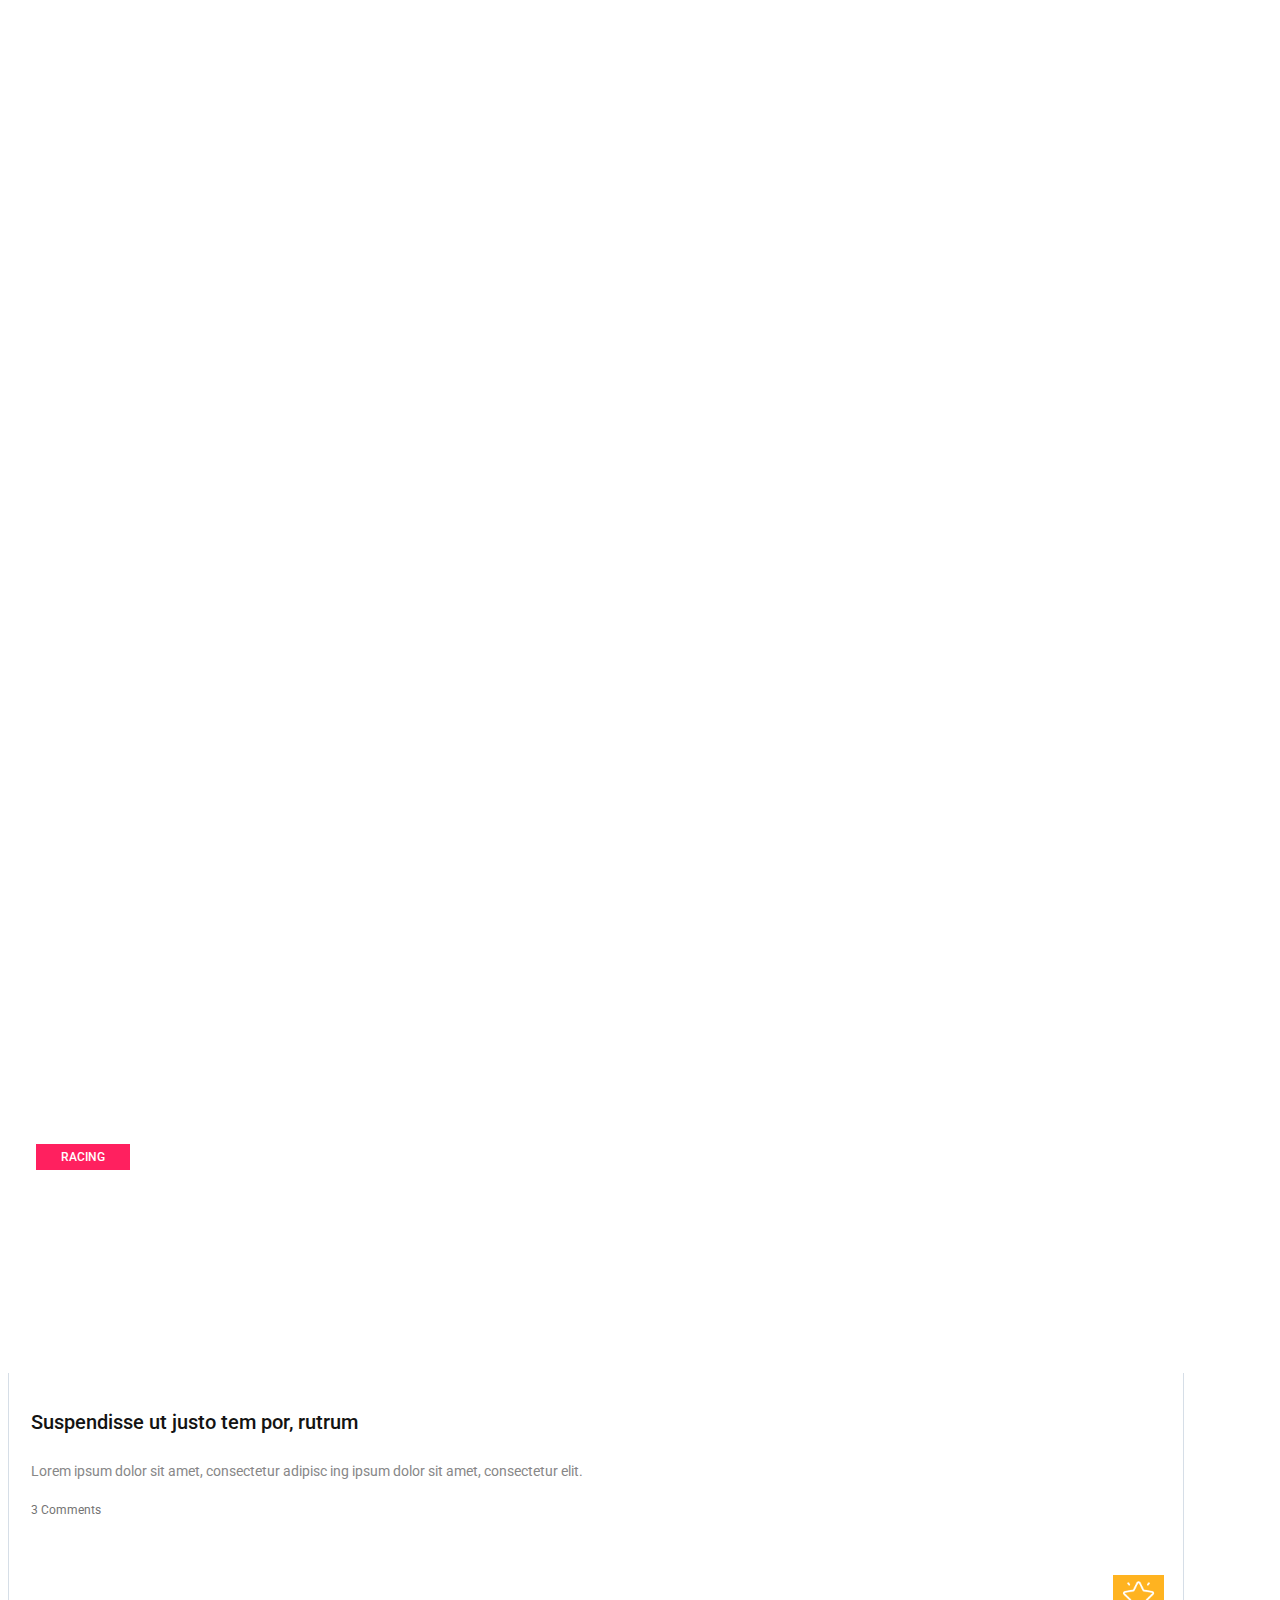
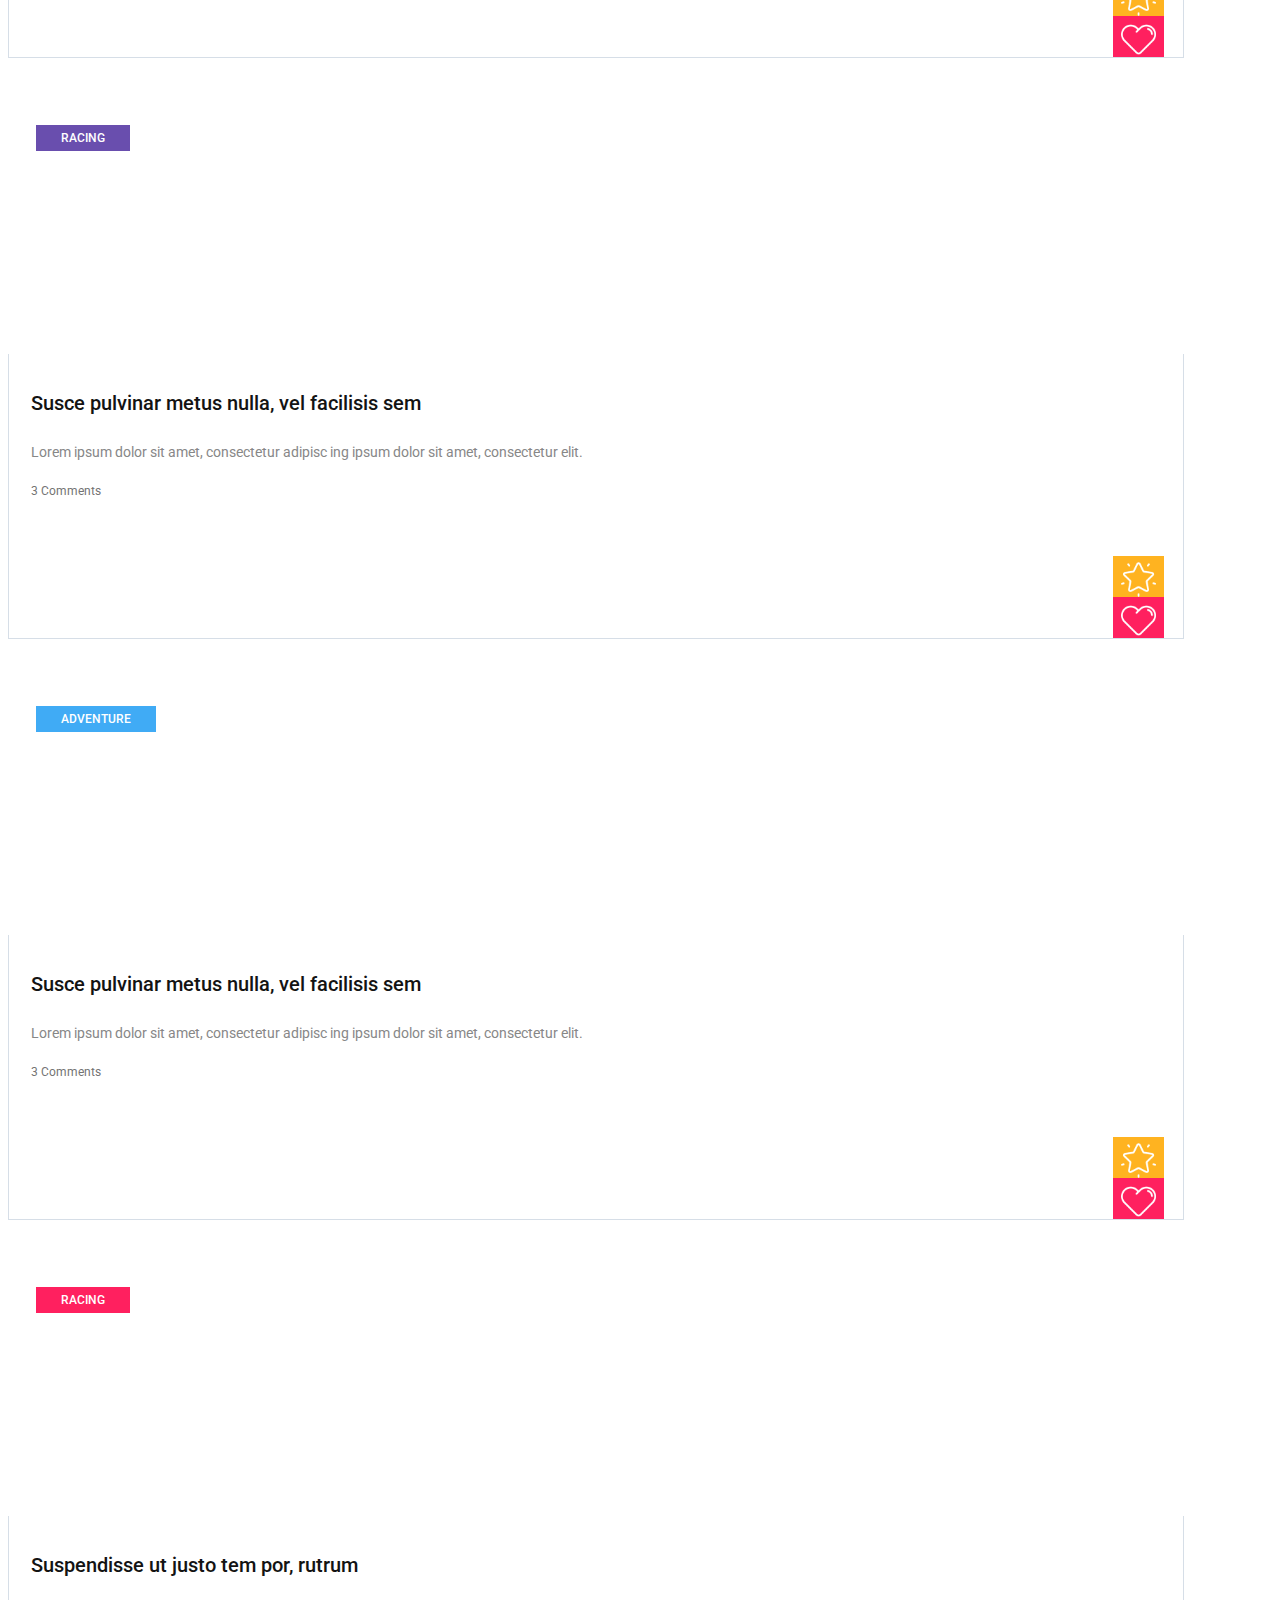
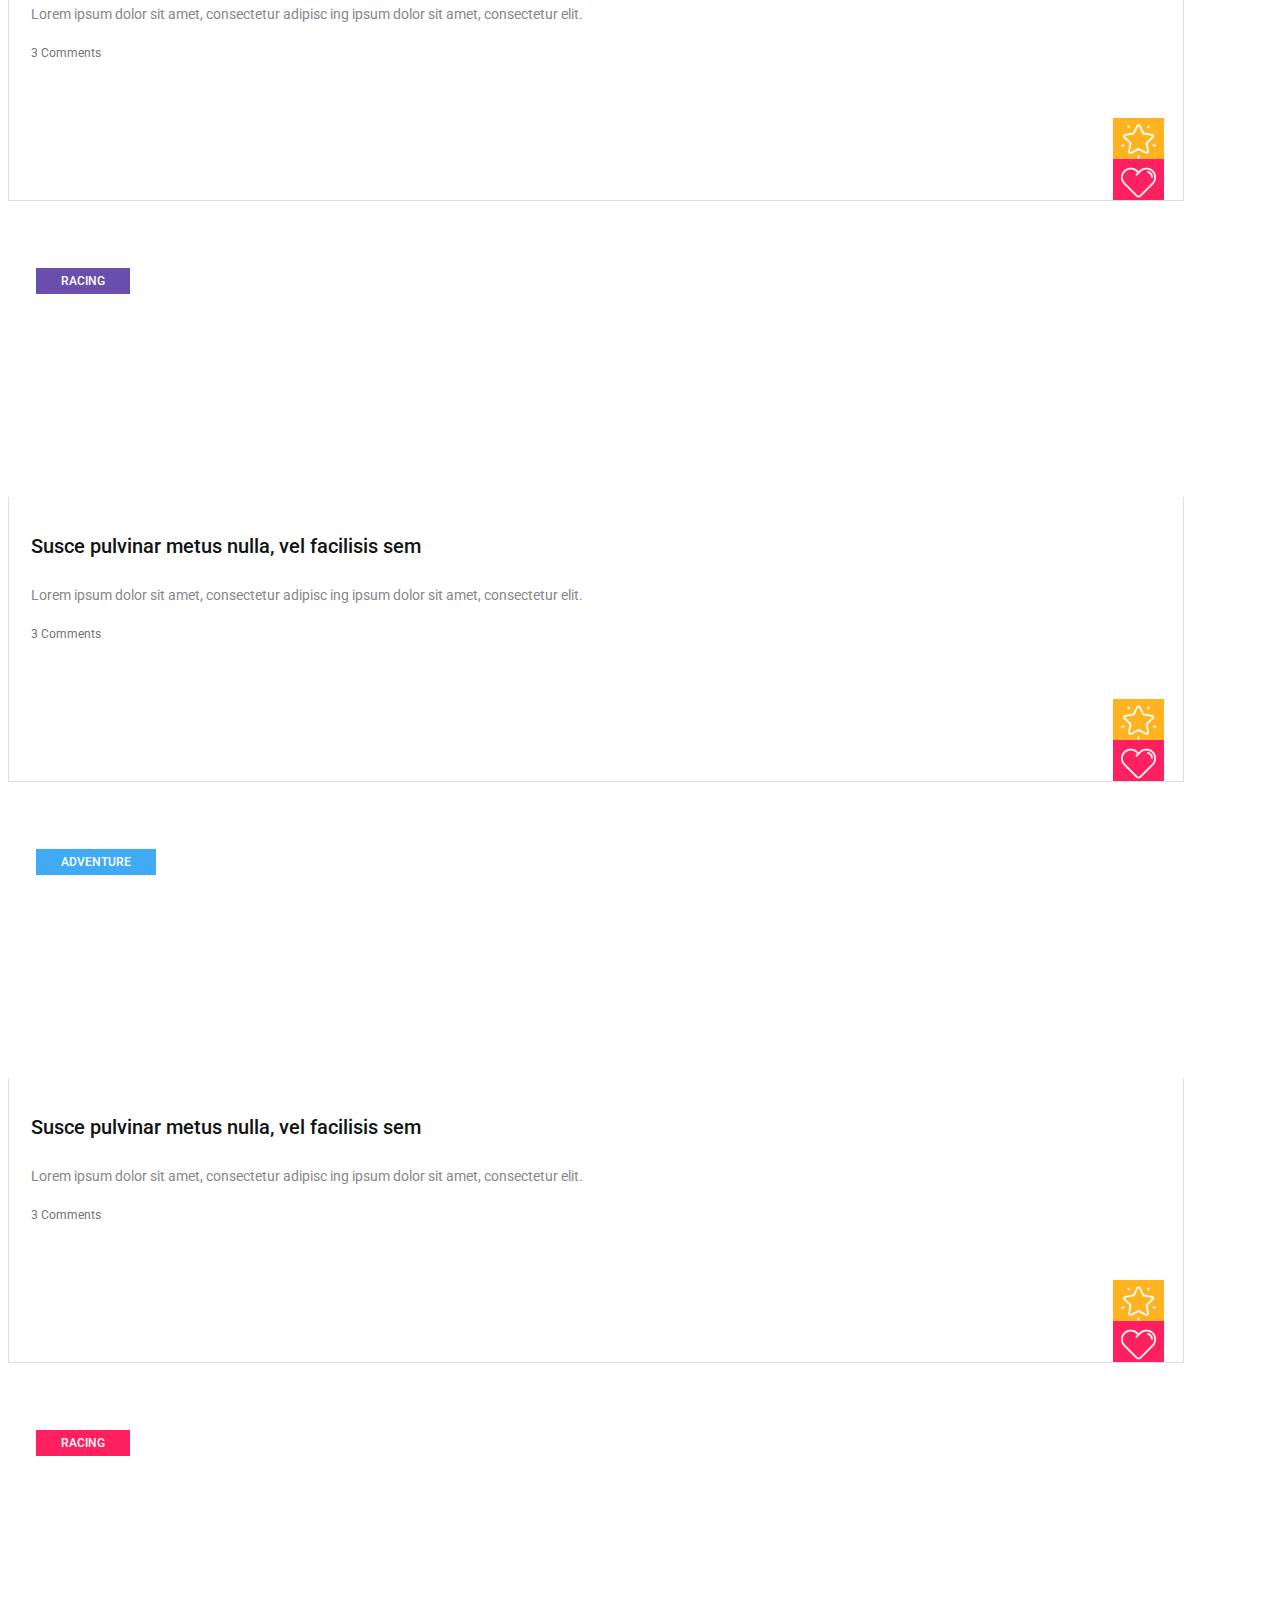
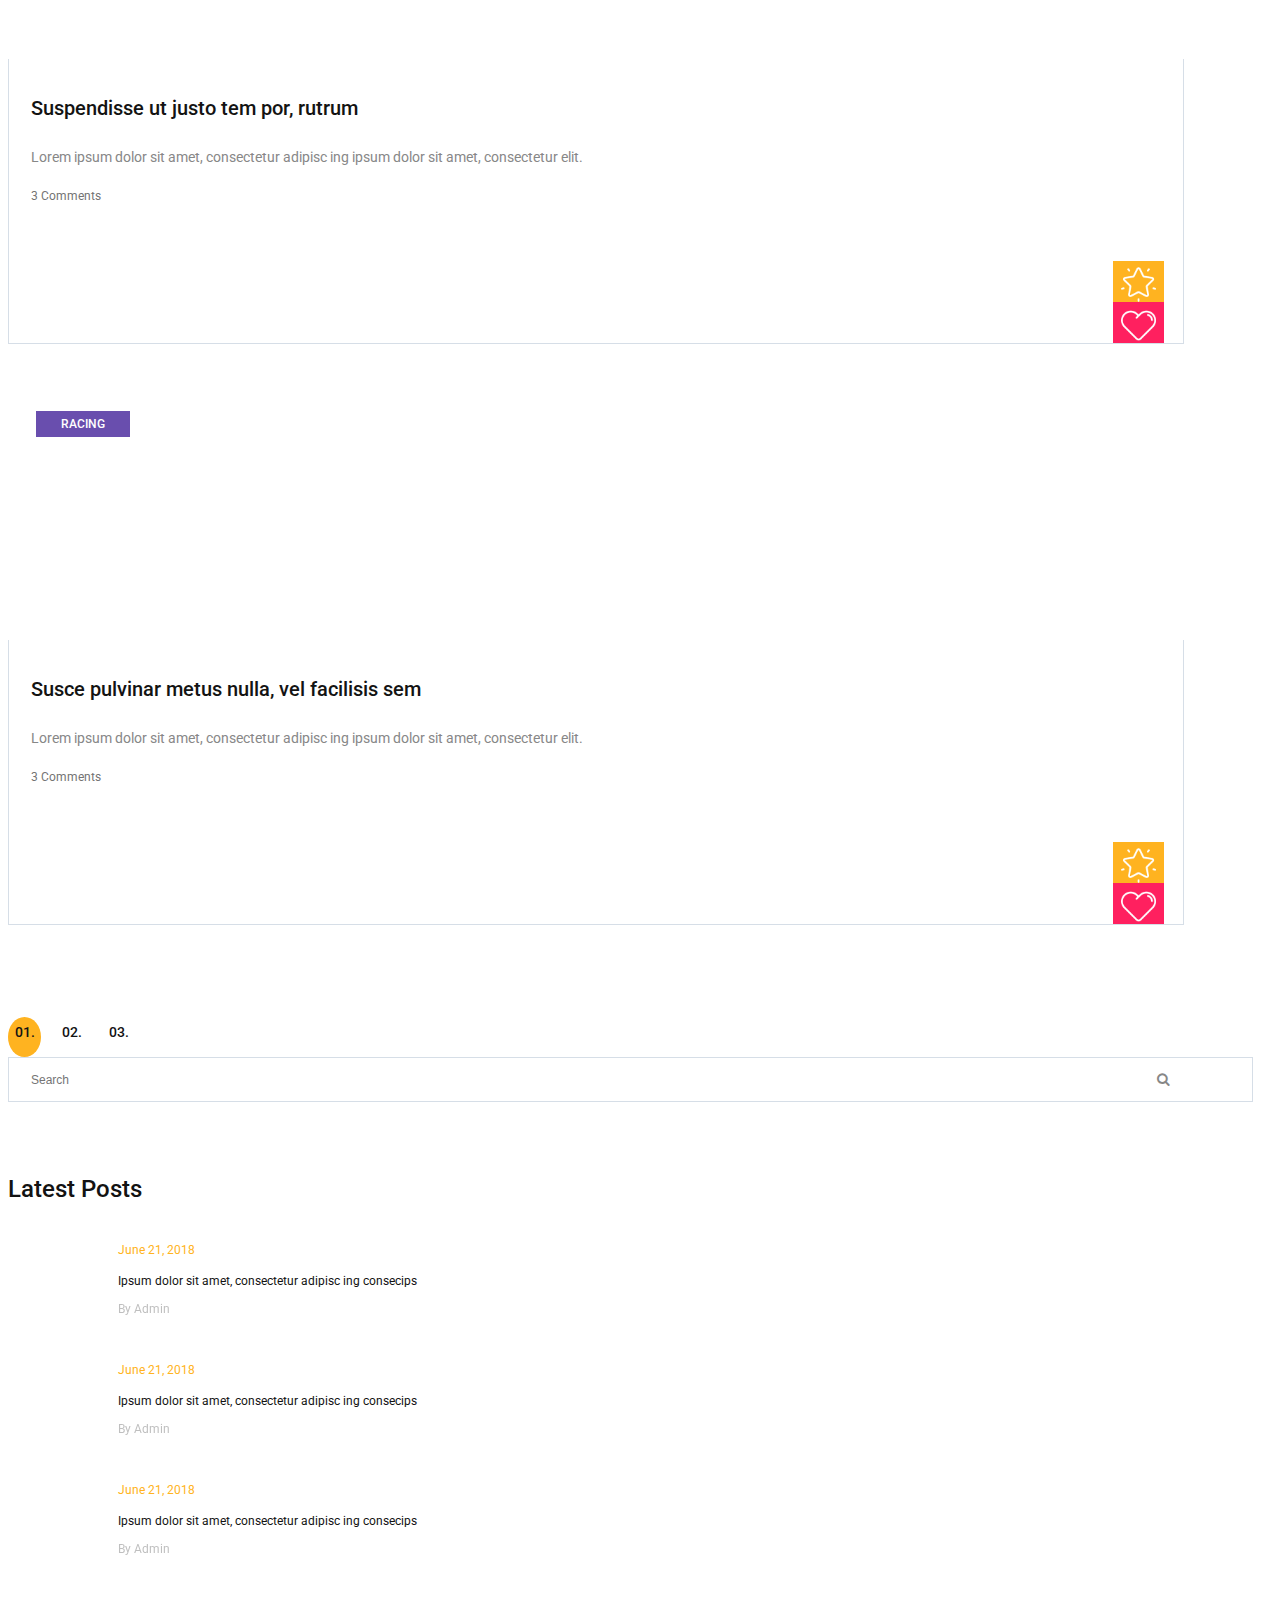
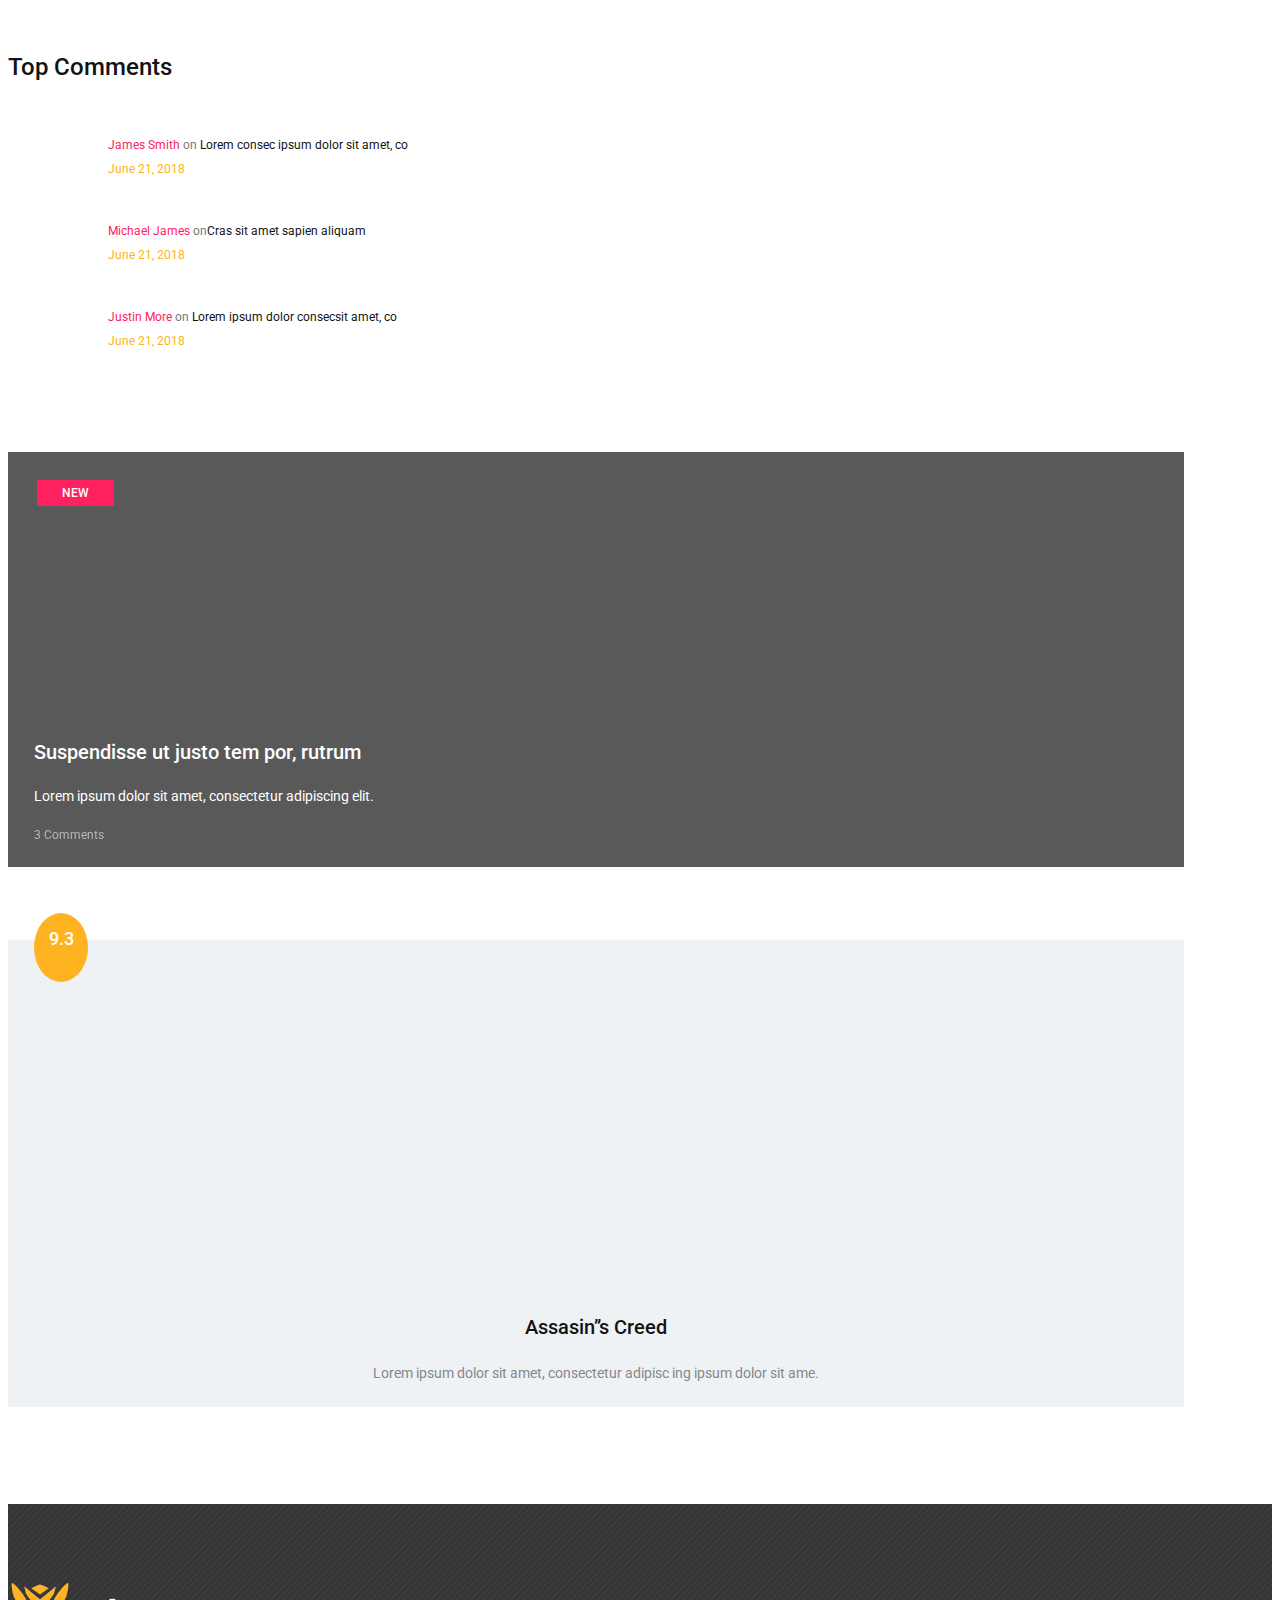
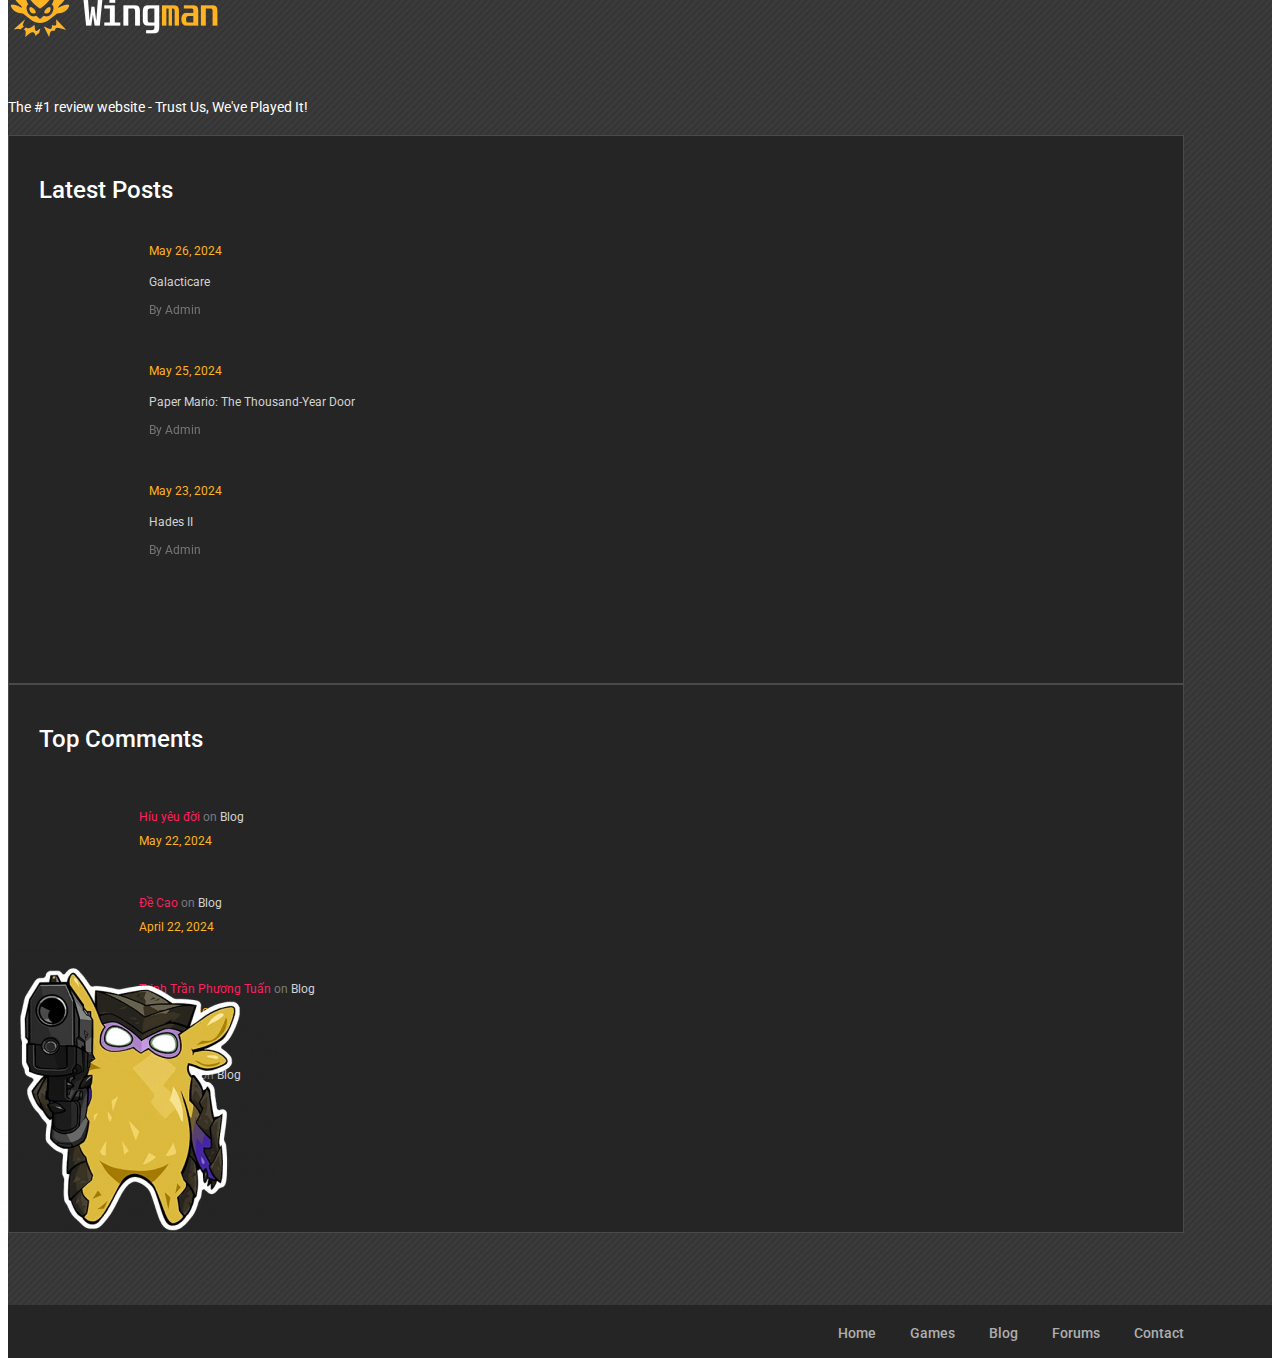
==== commit 694b6799: "update popup chat, scrolling-to-top button" ====
--- a/categories.html
+++ b/categories.html
@@ -158,7 +158,7 @@
 				<div class="row">
 					<div class="col-xl-5 col-lg-6 text-white">
 						<h2>Video Gallery</h2>
-						<p>Discover the dynamic world of games in our Video Gallery, filled with concise reviews, sneak peeks, and gameplay footage from the hottest games. Dive into this visual journey through gaming today!</p>
+						<p>Lorem ipsum dolor sit amet, consectetur adipiscing elit. Donec malesuada lorem maximus mauris scelerisque, at rutrum nulla dictum.</p>
 					</div>
 				</div>
 			</div>
@@ -177,11 +177,11 @@
 							<div class="col-md-6">
 								<div class="recent-game-item">
 									<div class="rgi-thumb set-bg" data-setbg="img/recent-game/1.jpg">
-										<div class="cata new">new</div>
+										<div class="cata new">racing</div>
 									</div>
 									<div class="rgi-content">
-										<h5>Galacticare</h5>
-										<p>A silly space sim in the Bullfrog tradition, with a great sense of humour. </p>
+										<h5>Suspendisse ut justo tem por, rutrum</h5>
+										<p>Lorem ipsum dolor sit amet, consectetur adipisc ing ipsum dolor sit amet, consectetur elit. </p>
 										<a href="#" class="comment">3 Comments</a>
 										<div class="rgi-extra">
 											<div class="rgi-star"><img src="img/icons/star.png" alt=""></div>
@@ -197,8 +197,8 @@
 									<div class="cata racing">racing</div>
 								</div>
 								<div class="rgi-content">
-									<h5>F1 24</h5>
-									<p>Get ready to ignite your passion for racing and get closer to the grid like never before with EA SPORTS™ F1® 24.</p>
+									<h5>Susce pulvinar metus nulla, vel  facilisis sem </h5>
+									<p>Lorem ipsum dolor sit amet, consectetur adipisc ing ipsum dolor sit amet, consectetur elit. </p>
 									<a href="#" class="comment">3 Comments</a>
 									<div class="rgi-extra">
 										<div class="rgi-star"><img src="img/icons/star.png" alt=""></div>
@@ -213,8 +213,8 @@
 									<div class="cata adventure">Adventure</div>
 								</div>
 								<div class="rgi-content">
-									<h5>Endless Ocean Luminous</h5>
-									<p>A deep sea dive into endless, frustrating monotony.</p>
+									<h5>Susce pulvinar metus nulla, vel  facilisis sem </h5>
+									<p>Lorem ipsum dolor sit amet, consectetur adipisc ing ipsum dolor sit amet, consectetur elit. </p>
 									<a href="#" class="comment">3 Comments</a>
 									<div class="rgi-extra">
 										<div class="rgi-star"><img src="img/icons/star.png" alt=""></div>
@@ -229,8 +229,8 @@
 									<div class="cata new">racing</div>
 								</div>
 								<div class="rgi-content">
-									<h5>Horizon Chase 2</h5>
-									<p>Follow the speeder. </p>
+									<h5>Suspendisse ut justo tem por, rutrum</h5>
+									<p>Lorem ipsum dolor sit amet, consectetur adipisc ing ipsum dolor sit amet, consectetur elit. </p>
 									<a href="#" class="comment">3 Comments</a>
 									<div class="rgi-extra">
 										<div class="rgi-star"><img src="img/icons/star.png" alt=""></div>
@@ -242,11 +242,11 @@
 						<div class="col-md-6">
 							<div class="recent-game-item">
 								<div class="rgi-thumb set-bg" data-setbg="img/recent-game/5.jpg">
-									<div class="cata strategy">strategy</div>
-								</div>
-								<div class="rgi-content">
-									<h5>Total War: Warhammer 3</h5>
-									<p>A fun, frantic, story-driven campaign full of fresh factions turns Total War up another notch. </p>
+									<div class="cata racing">racing</div>
+								</div>
+								<div class="rgi-content">
+									<h5>Susce pulvinar metus nulla, vel  facilisis sem </h5>
+									<p>Lorem ipsum dolor sit amet, consectetur adipisc ing ipsum dolor sit amet, consectetur elit. </p>
 									<a href="#" class="comment">3 Comments</a>
 									<div class="rgi-extra">
 										<div class="rgi-star"><img src="img/icons/star.png" alt=""></div>
@@ -258,11 +258,11 @@
 						<div class="col-md-6">
 							<div class="recent-game-item">
 								<div class="rgi-thumb set-bg" data-setbg="img/recent-game/6.jpg">
-									<div class="cata new">new</div>
-								</div>
-								<div class="rgi-content">
-									<h5>Marvel's Spider-Man 2</h5>
-									<p>Thank you for the Venom. </p>
+									<div class="cata adventure">Adventure</div>
+								</div>
+								<div class="rgi-content">
+									<h5>Susce pulvinar metus nulla, vel  facilisis sem </h5>
+									<p>Lorem ipsum dolor sit amet, consectetur adipisc ing ipsum dolor sit amet, consectetur elit. </p>
 									<a href="#" class="comment">3 Comments</a>
 									<div class="rgi-extra">
 										<div class="rgi-star"><img src="img/icons/star.png" alt=""></div>
@@ -274,11 +274,11 @@
 						<div class="col-md-6">
 							<div class="recent-game-item">
 								<div class="rgi-thumb set-bg" data-setbg="img/recent-game/7.jpg">
-									<div class="cata new">new</div>
-								</div>
-								<div class="rgi-content">
-									<h5>Hades II</h5>
-									<p>To Hell and back again. </p>
+									<div class="cata new">racing</div>
+								</div>
+								<div class="rgi-content">
+									<h5>Suspendisse ut justo tem por, rutrum</h5>
+									<p>Lorem ipsum dolor sit amet, consectetur adipisc ing ipsum dolor sit amet, consectetur elit. </p>
 									<a href="#" class="comment">3 Comments</a>
 									<div class="rgi-extra">
 										<div class="rgi-star"><img src="img/icons/star.png" alt=""></div>
@@ -290,11 +290,11 @@
 						<div class="col-md-6">
 							<div class="recent-game-item">
 								<div class="rgi-thumb set-bg" data-setbg="img/recent-game/8.jpg">
-									<div class="cata adventure">Adventure</div>
-								</div>
-								<div class="rgi-content">
-									<h5>Crow Country</h5>
-									<p>A lovingly built greatest hits mix of retro horror ideas</p>
+									<div class="cata racing">racing</div>
+								</div>
+								<div class="rgi-content">
+									<h5>Susce pulvinar metus nulla, vel  facilisis sem </h5>
+									<p>Lorem ipsum dolor sit amet, consectetur adipisc ing ipsum dolor sit amet, consectetur elit. </p>
 									<a href="#" class="comment">3 Comments</a>
 									<div class="rgi-extra">
 										<div class="rgi-star"><img src="img/icons/star.png" alt=""></div>
@@ -326,24 +326,24 @@
 							<div class="lb-item">
 								<div class="lb-thumb set-bg" data-setbg="img/latest-blog/1.jpg"></div>
 								<div class="lb-content">
-									<div class="lb-date">May 26, 2024</div>
-									<p>Galacticare</p>
+									<div class="lb-date">June 21, 2018</div>
+									<p>Ipsum dolor sit amet, consectetur adipisc ing consecips</p>
 									<a href="#" class="lb-author">By Admin</a>
 								</div>
 							</div>
 							<div class="lb-item">
-								<div class="lb-thumb set-bg" data-setbg="img/latest-blog/2.png"></div>
+								<div class="lb-thumb set-bg" data-setbg="img/latest-blog/2.jpg"></div>
 								<div class="lb-content">
-									<div class="lb-date">May 25, 2024</div>
-									<p>Paper Mario: The Thousand-Year Door</p>
+									<div class="lb-date">June 21, 2018</div>
+									<p>Ipsum dolor sit amet, consectetur adipisc ing consecips</p>
 									<a href="#" class="lb-author">By Admin</a>
 								</div>
 							</div>
 							<div class="lb-item">
-								<div class="lb-thumb set-bg" data-setbg="img/latest-blog/3.png"></div>
+								<div class="lb-thumb set-bg" data-setbg="img/latest-blog/3.jpg"></div>
 								<div class="lb-content">
-									<div class="lb-date">May 23, 2024</div>
-									<p>Hades II</p>
+									<div class="lb-date">June 21, 2018</div>
+									<p>Ipsum dolor sit amet, consectetur adipisc ing consecips</p>
 									<a href="#" class="lb-author">By Admin</a>
 								</div>
 							</div>
@@ -356,22 +356,22 @@
 							<div class="tc-item">
 								<div class="tc-thumb set-bg" data-setbg="img/authors/1.jpg"></div>
 								<div class="tc-content">
-									<p><a href="#">Híu yêu đời</a> <span>on</span> Blog</p>
-									<div class="tc-date">May 22, 2024</div>
+									<p><a href="#">James Smith</a> <span>on</span> Lorem consec ipsum dolor sit amet, co</p>
+									<div class="tc-date">June 21, 2018</div>
 								</div>
 							</div>
 							<div class="tc-item">
 								<div class="tc-thumb set-bg" data-setbg="img/authors/2.jpg"></div>
 								<div class="tc-content">
-									<p><a href="#">Đề Cao</a> <span>on</span>Blog</p>
-									<div class="tc-date">April 22, 2024</div>
+									<p><a href="#">Michael James</a> <span>on</span>Cras sit amet sapien aliquam</p>
+									<div class="tc-date">June 21, 2018</div>
 								</div>
 							</div>
 							<div class="tc-item">
 								<div class="tc-thumb set-bg" data-setbg="img/authors/3.jpg"></div>
 								<div class="tc-content">
-									<p><a href="#">Trịnh Trần Phương Tuấn</a> <span>on</span> Blog</p>
-									<div class="tc-date">March 21, 2024</div>
+									<p><a href="#">Justin More</a> <span>on</span> Lorem ipsum dolor consecsit amet, co</p>
+									<div class="tc-date">June 21, 2018</div>
 								</div>
 							</div>
 						</div>
@@ -381,8 +381,8 @@
 						<div class="feature-item set-bg" data-setbg="img/features/1.jpg">
 							<span class="cata new">new</span>
 							<div class="fi-content text-white">
-								<h5><a href="#">Elden Ring Shadow Of The Erdtree</a></h5>
-								<p>Elden Ring: Shadow of the Erdtree is a single-player DLC expansion for FromSoftware's hit RPG. </p>
+								<h5><a href="#">Suspendisse ut justo tem por, rutrum</a></h5>
+								<p>Lorem ipsum dolor sit amet, consectetur adipiscing elit. </p>
 								<a href="#" class="fi-comment">3 Comments</a>
 							</div>
 						</div>
@@ -394,8 +394,8 @@
 								<div class="score yellow">9.3</div>
 							</div>
 							<div class="review-text">
-								<h5>Paper Mario: The Thousand-Year Door</h5>
-								<p>A faithful enhancement of one of the best RPGs of its era, Paper Mario: The Thousand-Year Door is once again one of the best RPGs of its (new) era.</p>
+								<h5>Assasin’’s Creed</h5>
+								<p>Lorem ipsum dolor sit amet, consectetur adipisc ing ipsum dolor sit ame.</p>
 							</div>
 						</div>
 					</div>
@@ -505,6 +505,35 @@
 	</footer>
 	<!-- Footer section end -->
 
+	<!-- Scrolling to top  section-->
+	<section class="scrolling-to-top">
+		<svg class="btn-scroll-to-top" xmlns="http://www.w3.org/2000/svg" width="26" height="26" fill="currentColor" class="bi bi-arrow-up" viewBox="0 0 16 16">
+			<path fill-rule="evenodd" d="M8 15a.5.5 0 0 0 .5-.5V2.707l3.146 3.147a.5.5 0 0 0 .708-.708l-4-4a.5.5 0 0 0-.708 0l-4 4a.5.5 0 1 0 .708.708L7.5 2.707V14.5a.5.5 0 0 0 .5.5"/>
+		</svg>
+	</section>
+
+	<!-- Popup chat section -->
+	<section class="chat-wrapper">
+		<input type="checkbox" id="check"> 
+		<label class="chat-btn" for="check"> 
+			<i class="fa fa-commenting-o comment"></i> 
+			<i class="fa fa-close close"></i>
+		</label> 
+		<div class="chat-form-wrapper"> 
+			<div class="header-chat"> 
+				<h6>Let's asking something - Online</h6> 
+			</div> 
+			<div class="text-center p-2">
+				<span>Please fill out the form to start chat!</span>
+			</div> 
+			<div class="chat-form"> 
+				<input type="text" class="form-control" placeholder="Name"> 
+				<input type="text" class="form-control" placeholder="Email"> 
+				<textarea class="form-control" placeholder="Your Text Message"></textarea> 
+				<button class="btn btn-success btn-block">Submit</button> 
+			</div> 
+		</div>
+	</section>
 
 	<!--====== Javascripts & Jquery ======-->
 	<script src="https://code.jquery.com/jquery-3.7.1.min.js" integrity="sha256-/JqT3SQfawRcv/BIHPThkBvs0OEvtFFmqPF/lYI/Cxo=" crossorigin="anonymous"></script>
--- a/css/style.css
+++ b/css/style.css
@@ -1297,6 +1297,136 @@
 	margin-right: 20px;
 }
 
+/*-----------------
+  Popup chat section
+--------------------*/
+.chat-wrapper {
+	position: fixed;
+	bottom: 20px;
+	right: 20px;
+	z-index: 10;
+}
+
+.chat-btn {
+	cursor: pointer;
+	width: 50px;
+	height: 50px;
+	display: flex;
+	justify-content: center;
+	align-items: center;
+	border-radius: 50px;
+	background-color: #FFB320;
+	color: #fff;
+	font-size: 22px;
+	border: none;
+	position: fixed;
+	bottom: 20px;
+	right: 20px;
+	z-index: 10;
+}
+
+.chat-btn .close {
+	display: none;
+}
+
+.chat-btn i {
+	transition: all 0.9s ease;
+}
+
+#check:checked~.chat-btn i {
+	display: block;
+	pointer-events: auto;
+	transform: rotate(180deg);
+}
+
+#check:checked~.chat-btn .comment {
+	display: none;
+}
+
+.chat-form-wrapper {
+	position: fixed;
+	bottom: 80px;
+	right: 20px;
+	width: 300px;
+	background-color: #fff;
+	border-radius: 5px;
+	opacity: 0;
+	transition: all 0.4s;
+	box-shadow: 0 0 10px rgba(0, 0, 0, 0.1);
+	z-index: 10;
+}
+
+#check:checked~.chat-form-wrapper {
+	opacity: 1;
+}
+
+.header-chat {
+	padding: 13px;
+	background-color: #FFB320;
+	border-radius: 5px 5px 0 0;
+	margin-bottom: 10px;
+	color: #fff;
+}
+
+.chat-form {
+	padding: 15px;
+}
+
+.chat-form input,
+textarea,
+button {
+	margin-bottom: 10px;
+}
+
+.chat-form textarea {
+	resize: none;
+}
+
+.form-control:focus,
+.btn:focus {
+	box-shadow: none;
+}
+
+.btn,
+.btn:focus,
+.btn:hover {
+	background-color: #FFB320;
+	border: blue;
+}
+
+#check {
+	display: none !important;
+}
+
+/* Scrolling to top section */
+.scrolling-to-top {
+	position: fixed;
+    bottom: 80px;
+    right: 20px;
+    z-index: 11;
+	width: 50px;
+	height: 50px;
+	border-radius: 50%;
+	border: 3px solid #FFB320;
+	display: flex;
+	align-items: center;
+	justify-content: center;
+	opacity: 0;
+    transition: opacity 0.5s ease;
+}
+
+.scrolling-to-top.visible {
+    opacity: 1;
+}
+
+.scrolling-to-top:hover {
+	cursor: pointer !important;
+}
+
+.btn-scroll-to-top {
+	color: #FFB320;
+}
+
 /*------------------
   Responsive
 ---------------------*/
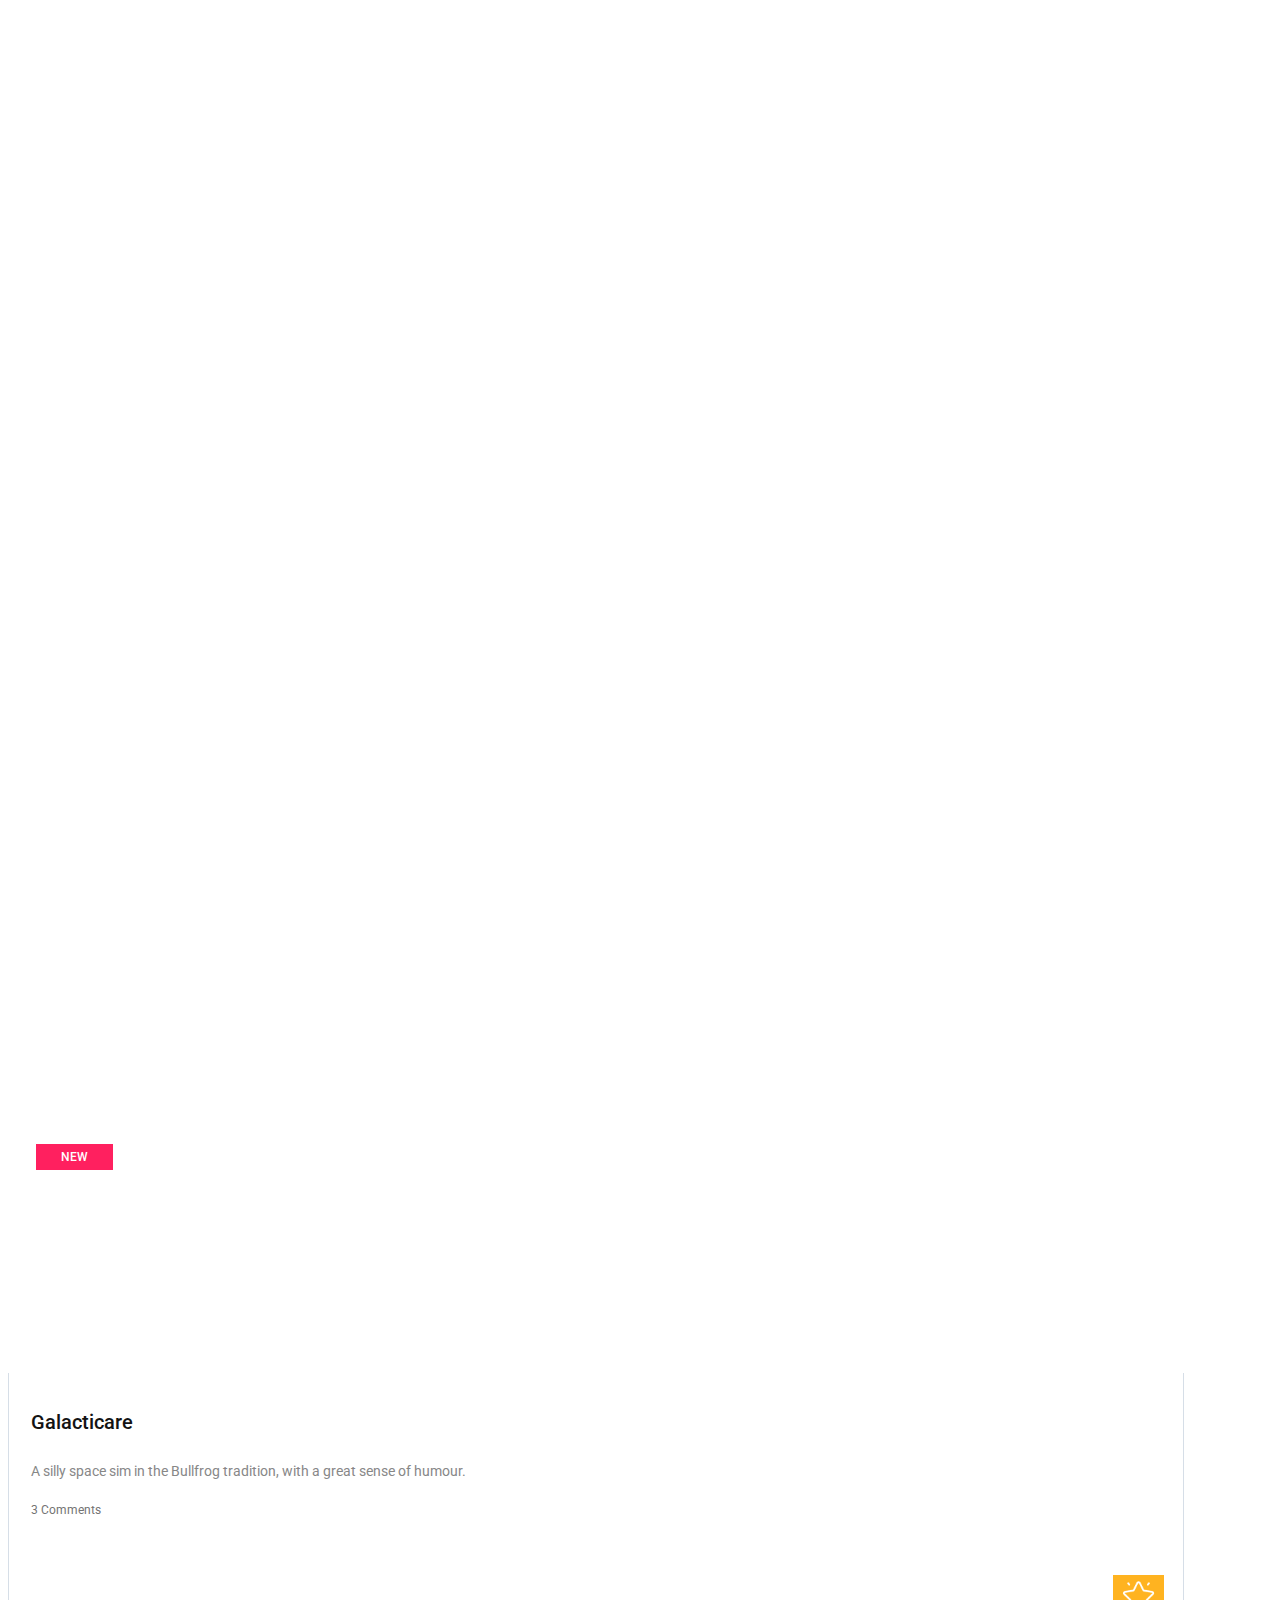
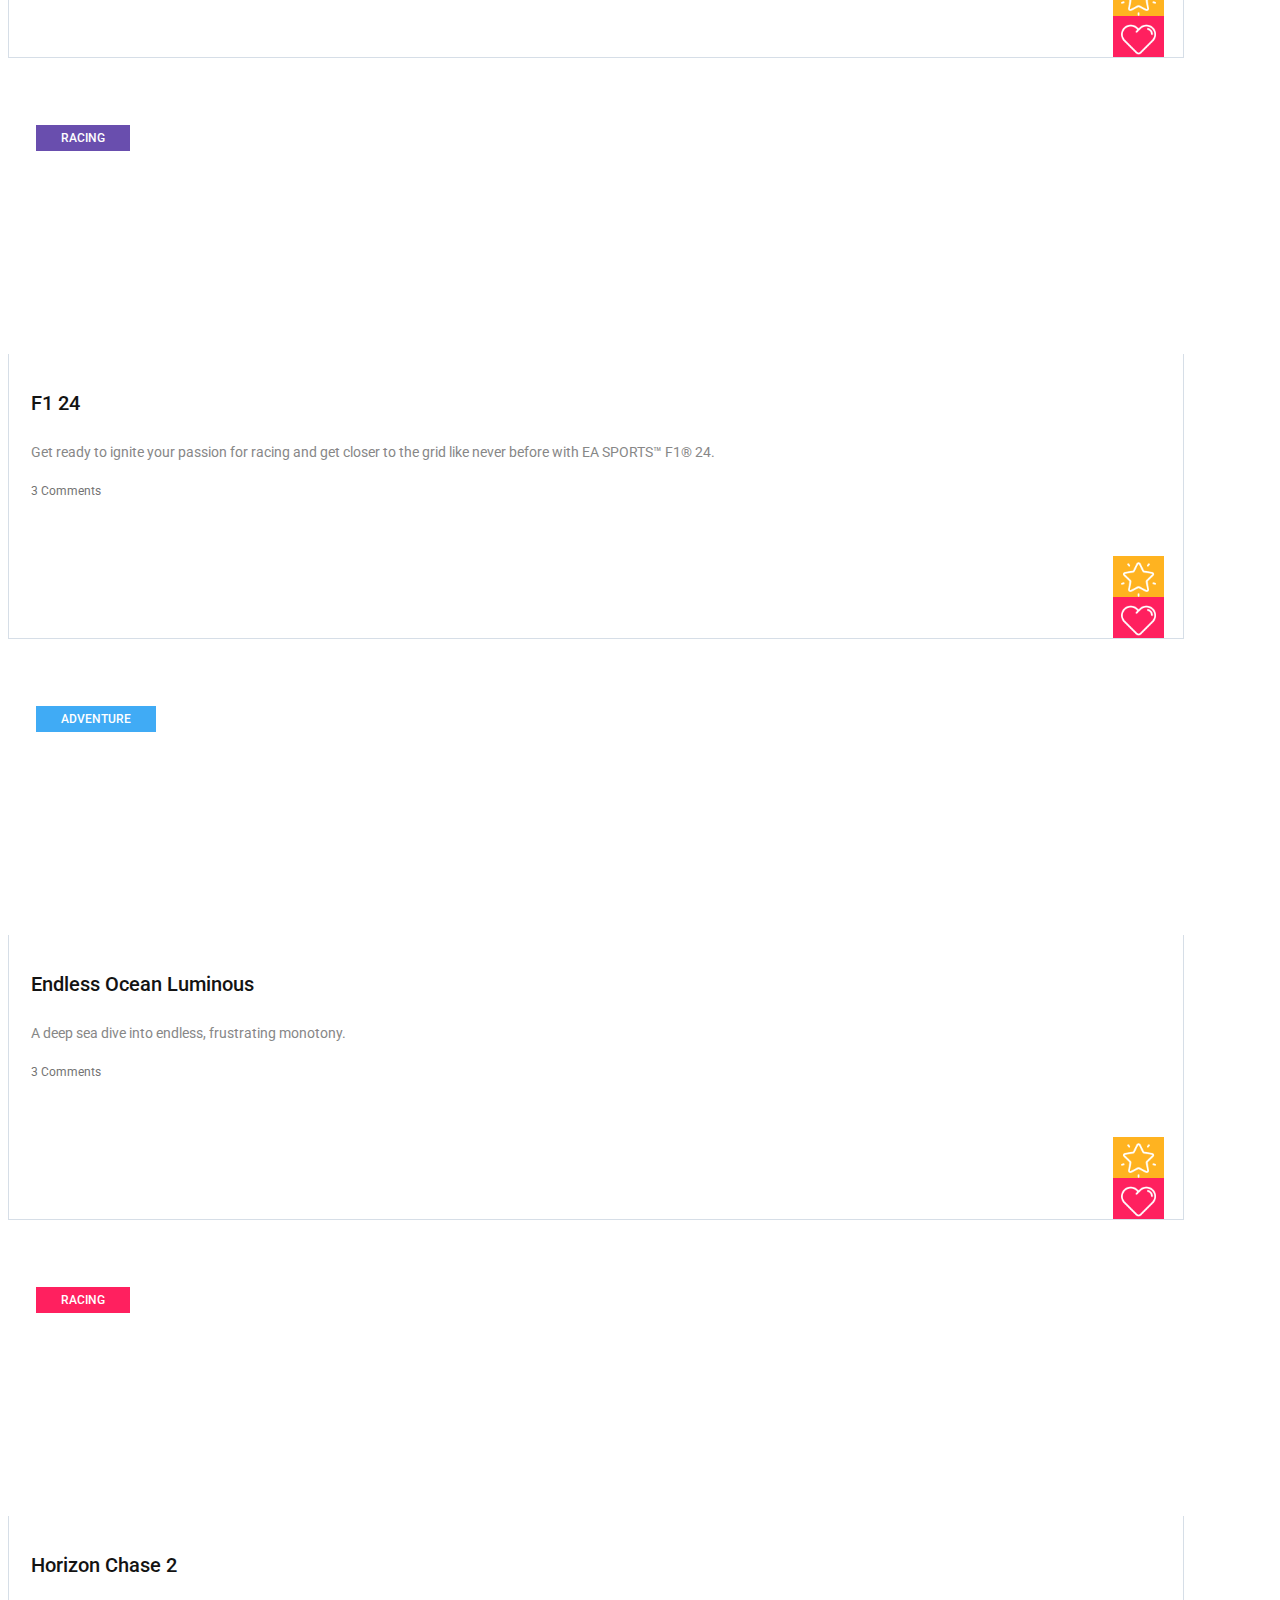
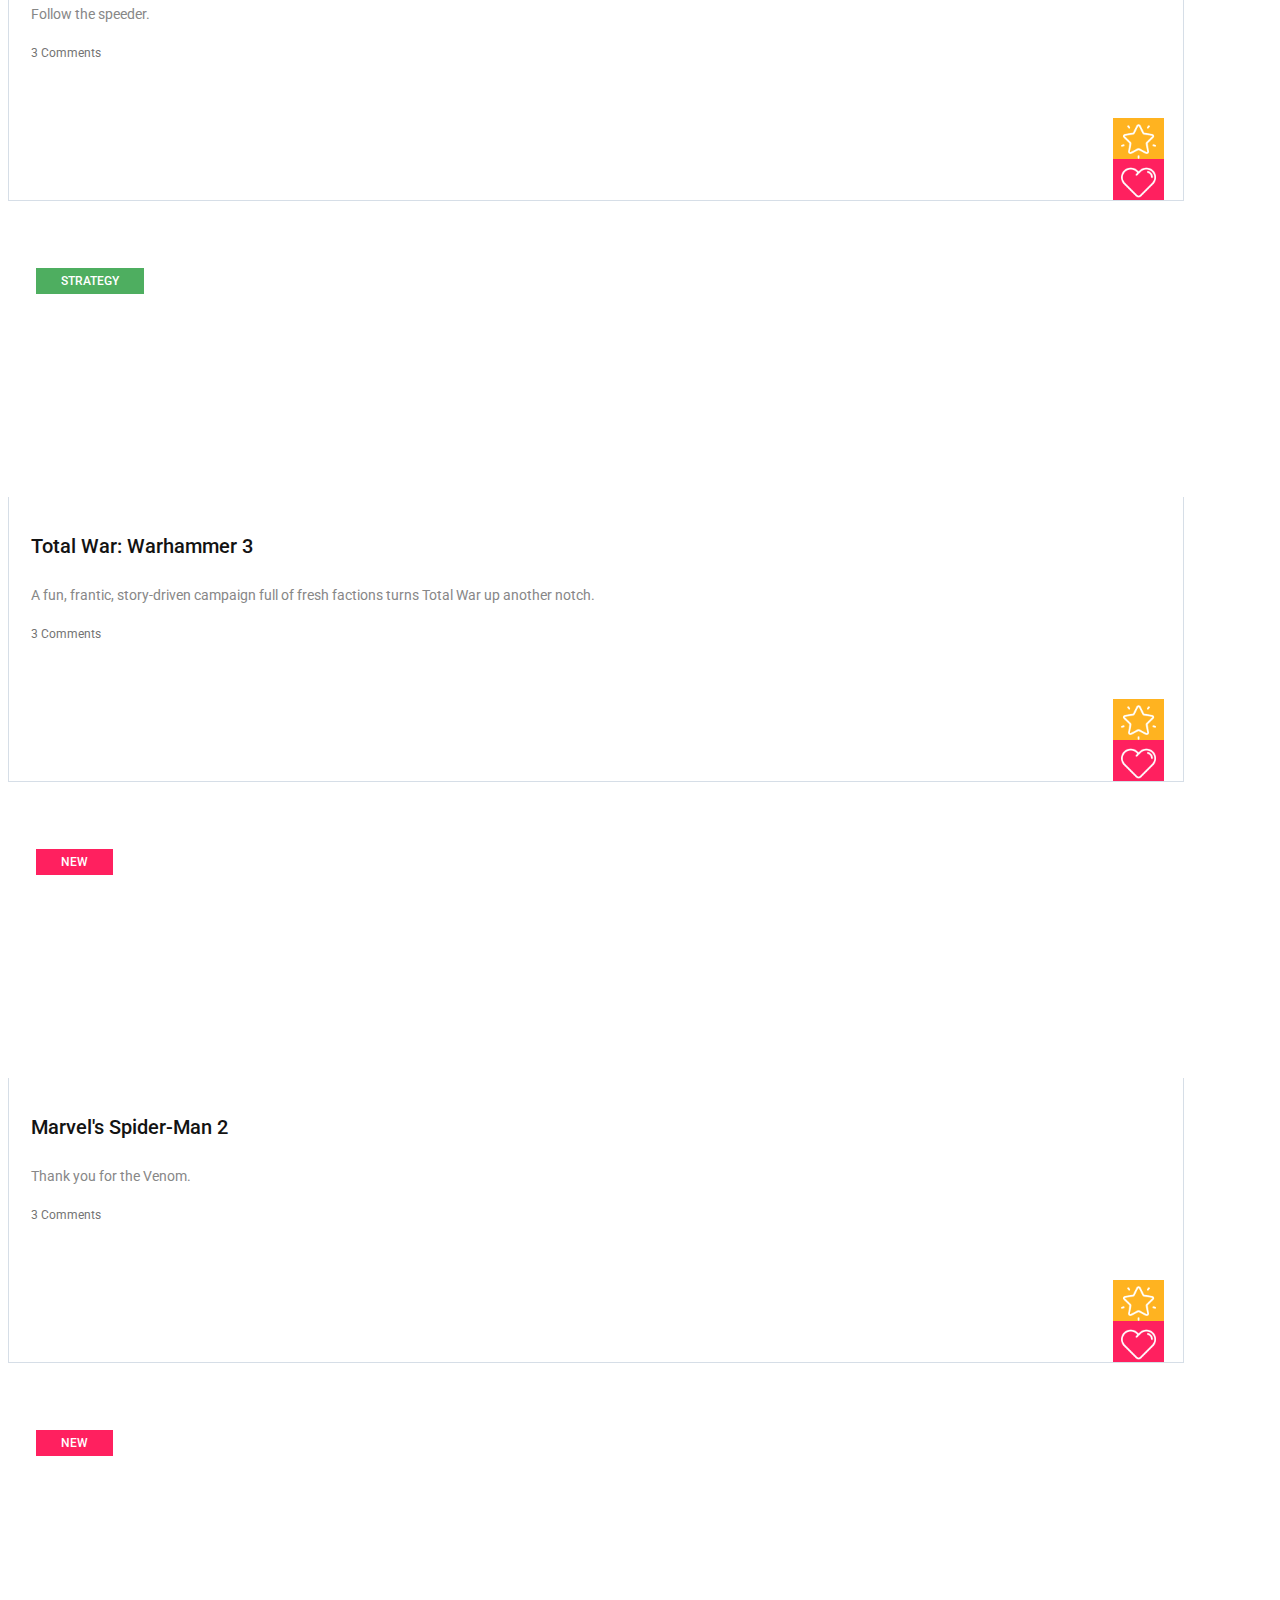
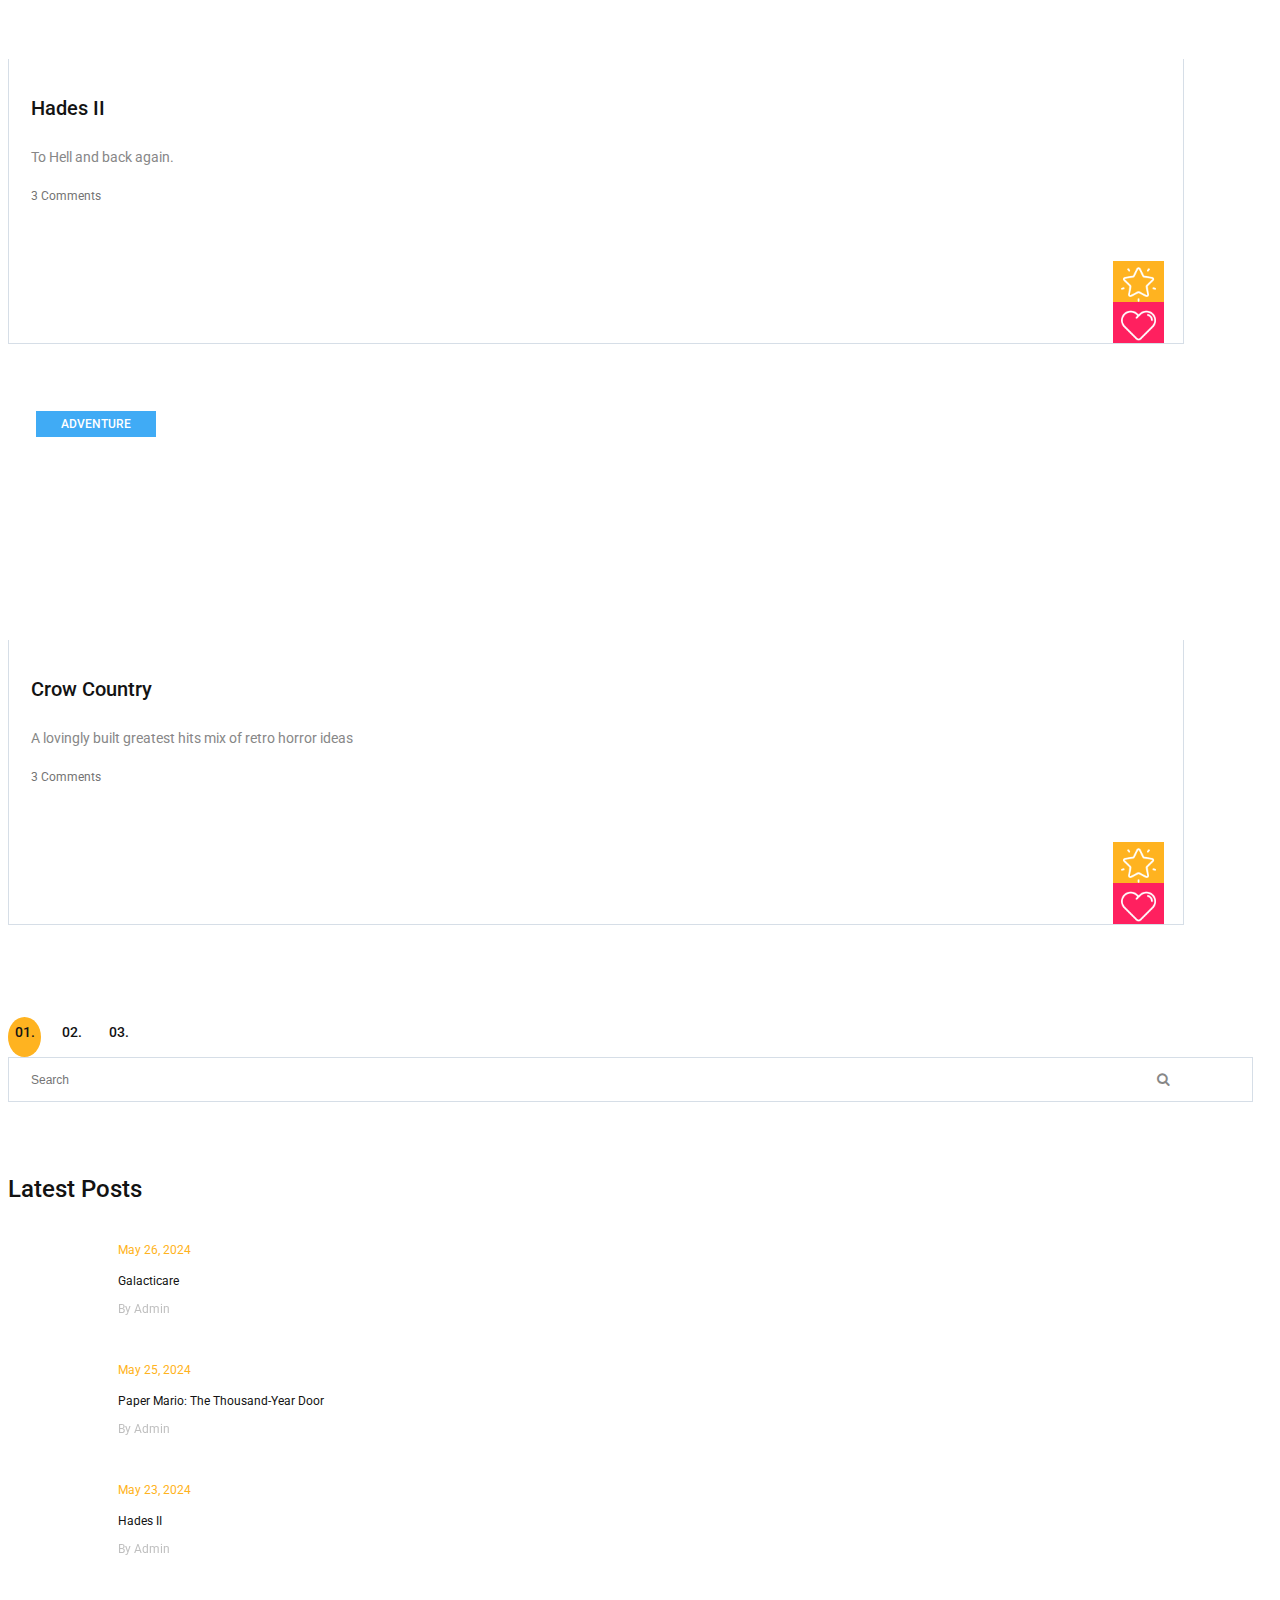
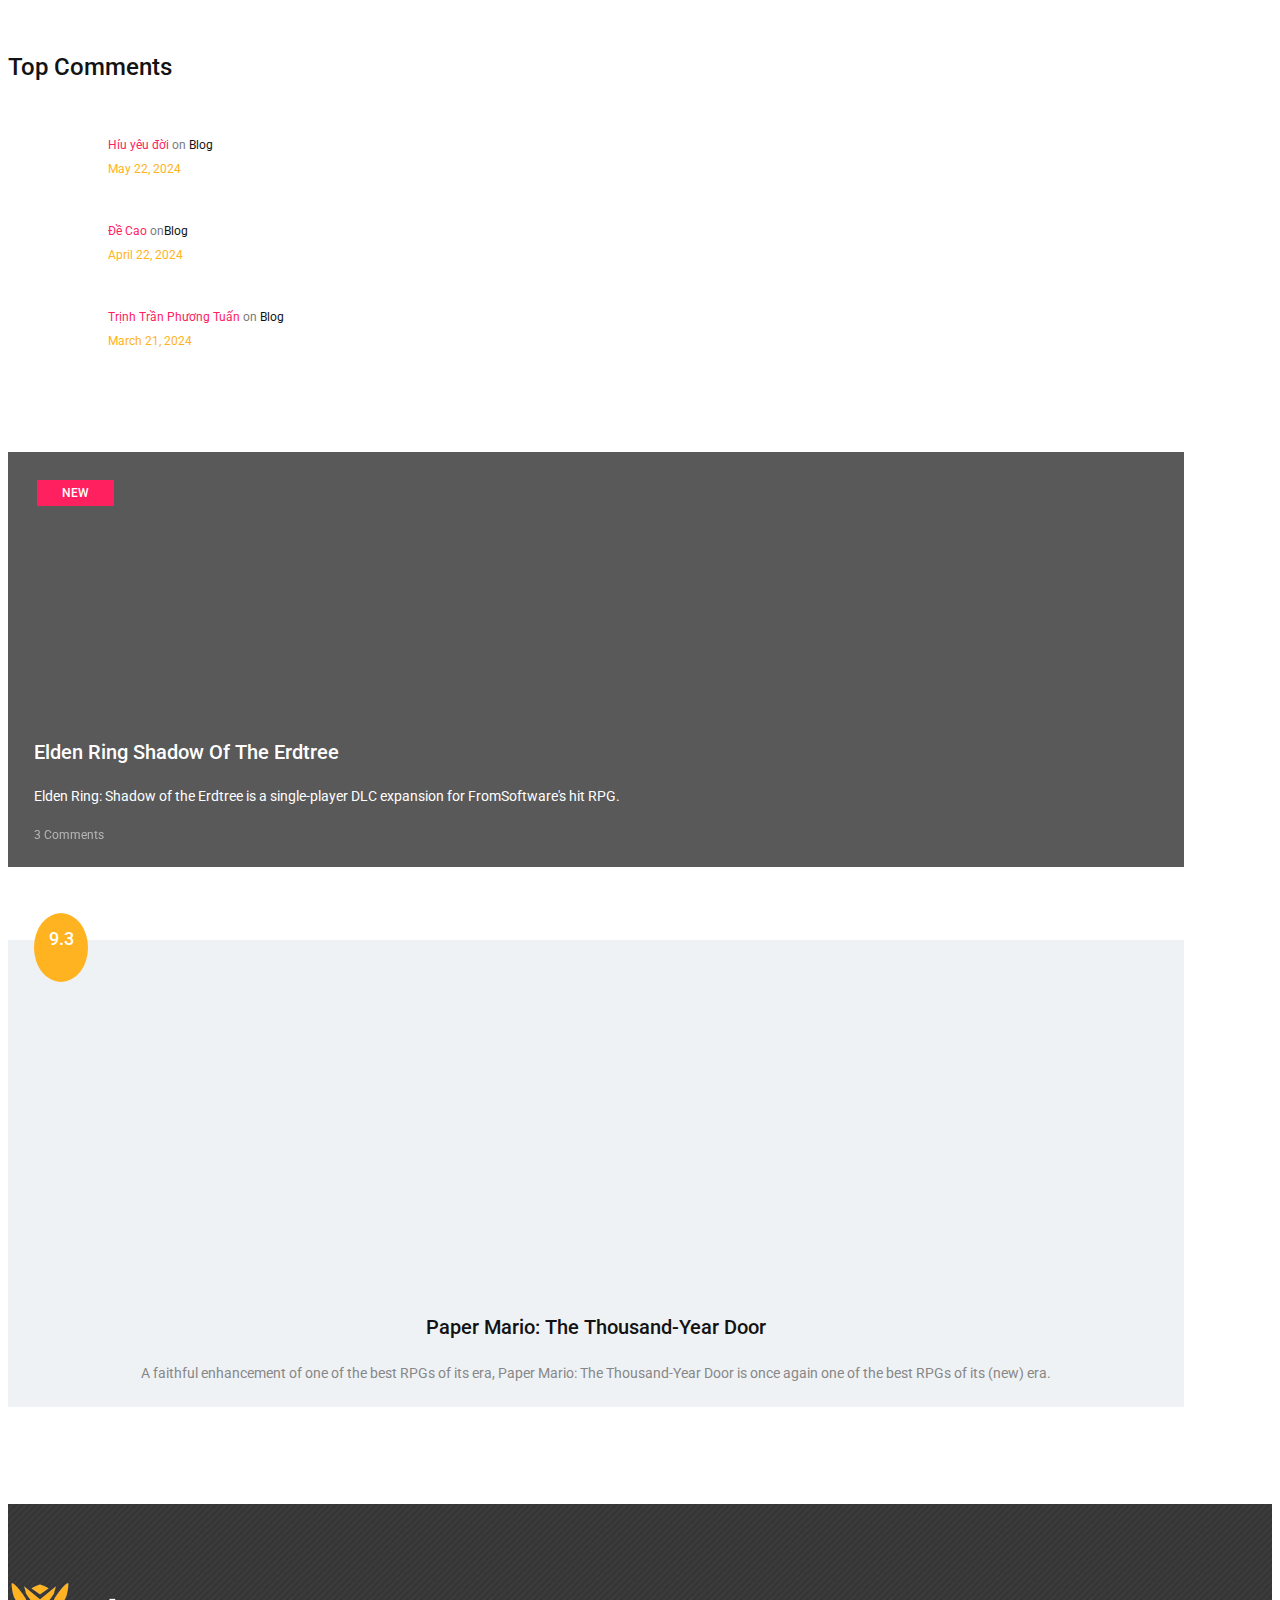
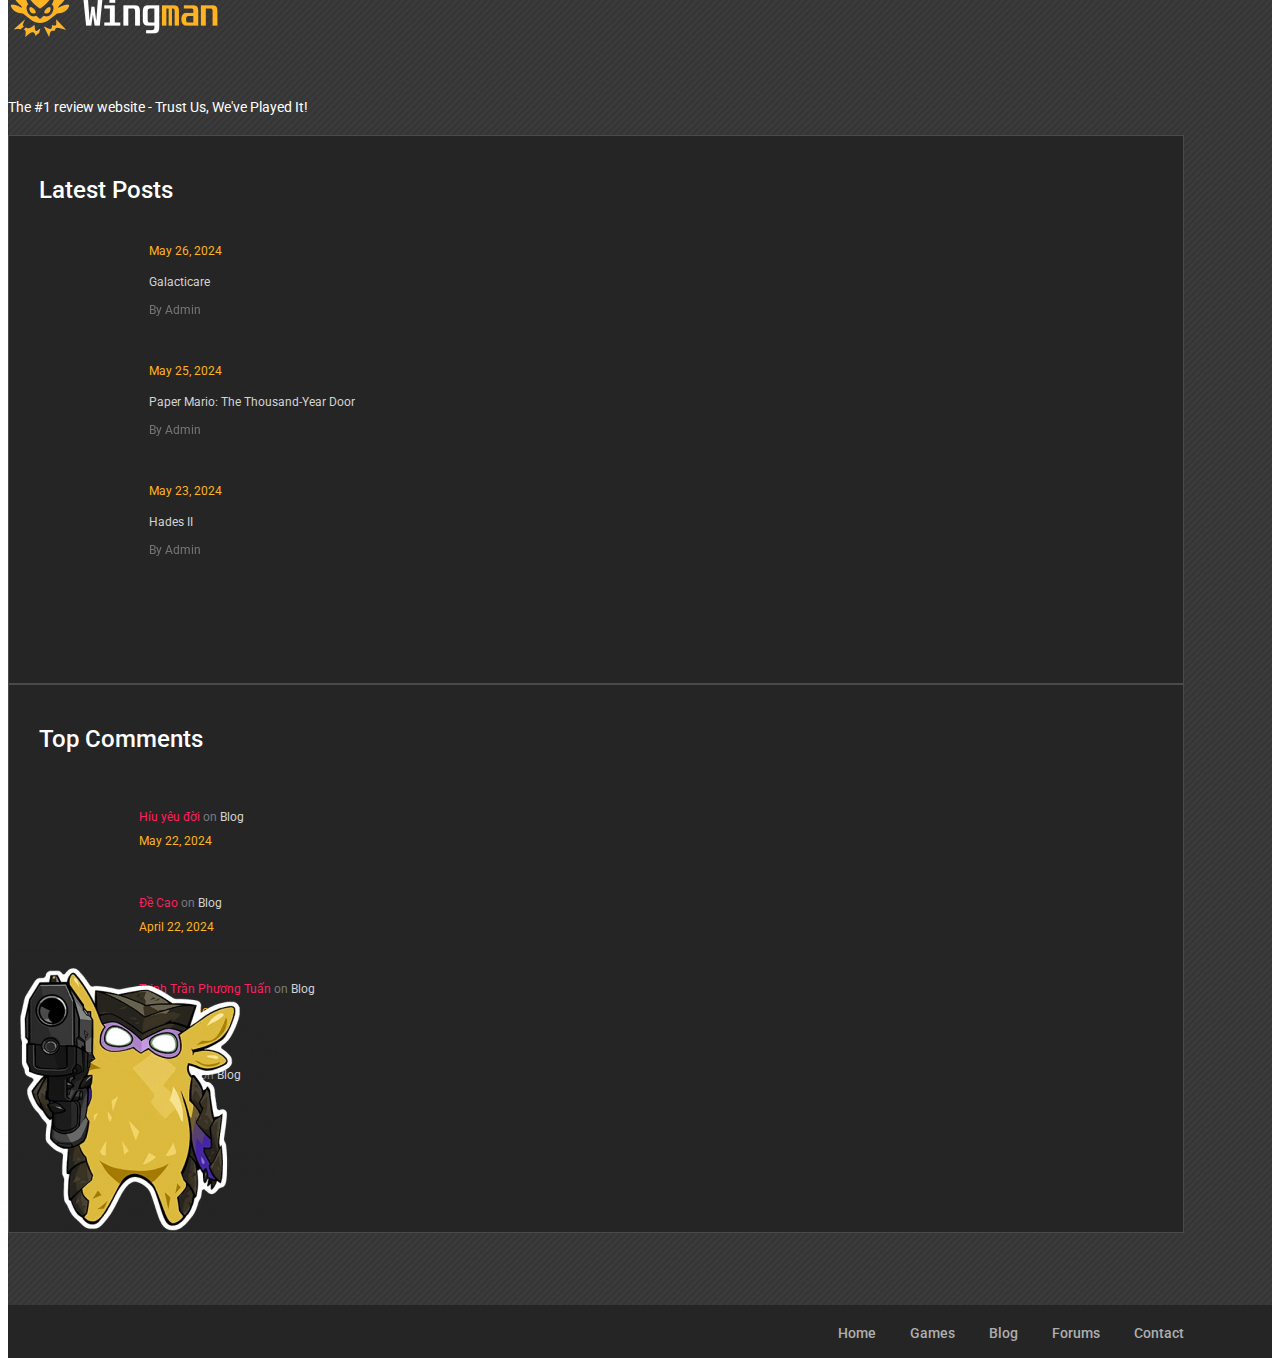
==== commit bee2a0aa: "Merge branch 'main' of https://github.com/HuynhKhanh1402/Wingman" ====
--- a/categories.html
+++ b/categories.html
@@ -158,7 +158,7 @@
 				<div class="row">
 					<div class="col-xl-5 col-lg-6 text-white">
 						<h2>Video Gallery</h2>
-						<p>Lorem ipsum dolor sit amet, consectetur adipiscing elit. Donec malesuada lorem maximus mauris scelerisque, at rutrum nulla dictum.</p>
+						<p>Discover the dynamic world of games in our Video Gallery, filled with concise reviews, sneak peeks, and gameplay footage from the hottest games. Dive into this visual journey through gaming today!</p>
 					</div>
 				</div>
 			</div>
@@ -177,11 +177,11 @@
 							<div class="col-md-6">
 								<div class="recent-game-item">
 									<div class="rgi-thumb set-bg" data-setbg="img/recent-game/1.jpg">
-										<div class="cata new">racing</div>
+										<div class="cata new">new</div>
 									</div>
 									<div class="rgi-content">
-										<h5>Suspendisse ut justo tem por, rutrum</h5>
-										<p>Lorem ipsum dolor sit amet, consectetur adipisc ing ipsum dolor sit amet, consectetur elit. </p>
+										<h5>Galacticare</h5>
+										<p>A silly space sim in the Bullfrog tradition, with a great sense of humour. </p>
 										<a href="#" class="comment">3 Comments</a>
 										<div class="rgi-extra">
 											<div class="rgi-star"><img src="img/icons/star.png" alt=""></div>
@@ -197,8 +197,8 @@
 									<div class="cata racing">racing</div>
 								</div>
 								<div class="rgi-content">
-									<h5>Susce pulvinar metus nulla, vel  facilisis sem </h5>
-									<p>Lorem ipsum dolor sit amet, consectetur adipisc ing ipsum dolor sit amet, consectetur elit. </p>
+									<h5>F1 24</h5>
+									<p>Get ready to ignite your passion for racing and get closer to the grid like never before with EA SPORTS™ F1® 24.</p>
 									<a href="#" class="comment">3 Comments</a>
 									<div class="rgi-extra">
 										<div class="rgi-star"><img src="img/icons/star.png" alt=""></div>
@@ -213,8 +213,8 @@
 									<div class="cata adventure">Adventure</div>
 								</div>
 								<div class="rgi-content">
-									<h5>Susce pulvinar metus nulla, vel  facilisis sem </h5>
-									<p>Lorem ipsum dolor sit amet, consectetur adipisc ing ipsum dolor sit amet, consectetur elit. </p>
+									<h5>Endless Ocean Luminous</h5>
+									<p>A deep sea dive into endless, frustrating monotony.</p>
 									<a href="#" class="comment">3 Comments</a>
 									<div class="rgi-extra">
 										<div class="rgi-star"><img src="img/icons/star.png" alt=""></div>
@@ -229,8 +229,8 @@
 									<div class="cata new">racing</div>
 								</div>
 								<div class="rgi-content">
-									<h5>Suspendisse ut justo tem por, rutrum</h5>
-									<p>Lorem ipsum dolor sit amet, consectetur adipisc ing ipsum dolor sit amet, consectetur elit. </p>
+									<h5>Horizon Chase 2</h5>
+									<p>Follow the speeder. </p>
 									<a href="#" class="comment">3 Comments</a>
 									<div class="rgi-extra">
 										<div class="rgi-star"><img src="img/icons/star.png" alt=""></div>
@@ -242,11 +242,11 @@
 						<div class="col-md-6">
 							<div class="recent-game-item">
 								<div class="rgi-thumb set-bg" data-setbg="img/recent-game/5.jpg">
-									<div class="cata racing">racing</div>
-								</div>
-								<div class="rgi-content">
-									<h5>Susce pulvinar metus nulla, vel  facilisis sem </h5>
-									<p>Lorem ipsum dolor sit amet, consectetur adipisc ing ipsum dolor sit amet, consectetur elit. </p>
+									<div class="cata strategy">strategy</div>
+								</div>
+								<div class="rgi-content">
+									<h5>Total War: Warhammer 3</h5>
+									<p>A fun, frantic, story-driven campaign full of fresh factions turns Total War up another notch. </p>
 									<a href="#" class="comment">3 Comments</a>
 									<div class="rgi-extra">
 										<div class="rgi-star"><img src="img/icons/star.png" alt=""></div>
@@ -258,43 +258,43 @@
 						<div class="col-md-6">
 							<div class="recent-game-item">
 								<div class="rgi-thumb set-bg" data-setbg="img/recent-game/6.jpg">
+									<div class="cata new">new</div>
+								</div>
+								<div class="rgi-content">
+									<h5>Marvel's Spider-Man 2</h5>
+									<p>Thank you for the Venom. </p>
+									<a href="#" class="comment">3 Comments</a>
+									<div class="rgi-extra">
+										<div class="rgi-star"><img src="img/icons/star.png" alt=""></div>
+										<div class="rgi-heart"><img src="img/icons/heart.png" alt=""></div>
+									</div>
+								</div>
+							</div>	
+						</div>
+						<div class="col-md-6">
+							<div class="recent-game-item">
+								<div class="rgi-thumb set-bg" data-setbg="img/recent-game/7.jpg">
+									<div class="cata new">new</div>
+								</div>
+								<div class="rgi-content">
+									<h5>Hades II</h5>
+									<p>To Hell and back again. </p>
+									<a href="#" class="comment">3 Comments</a>
+									<div class="rgi-extra">
+										<div class="rgi-star"><img src="img/icons/star.png" alt=""></div>
+										<div class="rgi-heart"><img src="img/icons/heart.png" alt=""></div>
+									</div>
+								</div>
+							</div>	
+						</div>
+						<div class="col-md-6">
+							<div class="recent-game-item">
+								<div class="rgi-thumb set-bg" data-setbg="img/recent-game/8.jpg">
 									<div class="cata adventure">Adventure</div>
 								</div>
 								<div class="rgi-content">
-									<h5>Susce pulvinar metus nulla, vel  facilisis sem </h5>
-									<p>Lorem ipsum dolor sit amet, consectetur adipisc ing ipsum dolor sit amet, consectetur elit. </p>
-									<a href="#" class="comment">3 Comments</a>
-									<div class="rgi-extra">
-										<div class="rgi-star"><img src="img/icons/star.png" alt=""></div>
-										<div class="rgi-heart"><img src="img/icons/heart.png" alt=""></div>
-									</div>
-								</div>
-							</div>	
-						</div>
-						<div class="col-md-6">
-							<div class="recent-game-item">
-								<div class="rgi-thumb set-bg" data-setbg="img/recent-game/7.jpg">
-									<div class="cata new">racing</div>
-								</div>
-								<div class="rgi-content">
-									<h5>Suspendisse ut justo tem por, rutrum</h5>
-									<p>Lorem ipsum dolor sit amet, consectetur adipisc ing ipsum dolor sit amet, consectetur elit. </p>
-									<a href="#" class="comment">3 Comments</a>
-									<div class="rgi-extra">
-										<div class="rgi-star"><img src="img/icons/star.png" alt=""></div>
-										<div class="rgi-heart"><img src="img/icons/heart.png" alt=""></div>
-									</div>
-								</div>
-							</div>	
-						</div>
-						<div class="col-md-6">
-							<div class="recent-game-item">
-								<div class="rgi-thumb set-bg" data-setbg="img/recent-game/8.jpg">
-									<div class="cata racing">racing</div>
-								</div>
-								<div class="rgi-content">
-									<h5>Susce pulvinar metus nulla, vel  facilisis sem </h5>
-									<p>Lorem ipsum dolor sit amet, consectetur adipisc ing ipsum dolor sit amet, consectetur elit. </p>
+									<h5>Crow Country</h5>
+									<p>A lovingly built greatest hits mix of retro horror ideas</p>
 									<a href="#" class="comment">3 Comments</a>
 									<div class="rgi-extra">
 										<div class="rgi-star"><img src="img/icons/star.png" alt=""></div>
@@ -326,24 +326,24 @@
 							<div class="lb-item">
 								<div class="lb-thumb set-bg" data-setbg="img/latest-blog/1.jpg"></div>
 								<div class="lb-content">
-									<div class="lb-date">June 21, 2018</div>
-									<p>Ipsum dolor sit amet, consectetur adipisc ing consecips</p>
+									<div class="lb-date">May 26, 2024</div>
+									<p>Galacticare</p>
 									<a href="#" class="lb-author">By Admin</a>
 								</div>
 							</div>
 							<div class="lb-item">
-								<div class="lb-thumb set-bg" data-setbg="img/latest-blog/2.jpg"></div>
+								<div class="lb-thumb set-bg" data-setbg="img/latest-blog/2.png"></div>
 								<div class="lb-content">
-									<div class="lb-date">June 21, 2018</div>
-									<p>Ipsum dolor sit amet, consectetur adipisc ing consecips</p>
+									<div class="lb-date">May 25, 2024</div>
+									<p>Paper Mario: The Thousand-Year Door</p>
 									<a href="#" class="lb-author">By Admin</a>
 								</div>
 							</div>
 							<div class="lb-item">
-								<div class="lb-thumb set-bg" data-setbg="img/latest-blog/3.jpg"></div>
+								<div class="lb-thumb set-bg" data-setbg="img/latest-blog/3.png"></div>
 								<div class="lb-content">
-									<div class="lb-date">June 21, 2018</div>
-									<p>Ipsum dolor sit amet, consectetur adipisc ing consecips</p>
+									<div class="lb-date">May 23, 2024</div>
+									<p>Hades II</p>
 									<a href="#" class="lb-author">By Admin</a>
 								</div>
 							</div>
@@ -356,22 +356,22 @@
 							<div class="tc-item">
 								<div class="tc-thumb set-bg" data-setbg="img/authors/1.jpg"></div>
 								<div class="tc-content">
-									<p><a href="#">James Smith</a> <span>on</span> Lorem consec ipsum dolor sit amet, co</p>
-									<div class="tc-date">June 21, 2018</div>
+									<p><a href="#">Híu yêu đời</a> <span>on</span> Blog</p>
+									<div class="tc-date">May 22, 2024</div>
 								</div>
 							</div>
 							<div class="tc-item">
 								<div class="tc-thumb set-bg" data-setbg="img/authors/2.jpg"></div>
 								<div class="tc-content">
-									<p><a href="#">Michael James</a> <span>on</span>Cras sit amet sapien aliquam</p>
-									<div class="tc-date">June 21, 2018</div>
+									<p><a href="#">Đề Cao</a> <span>on</span>Blog</p>
+									<div class="tc-date">April 22, 2024</div>
 								</div>
 							</div>
 							<div class="tc-item">
 								<div class="tc-thumb set-bg" data-setbg="img/authors/3.jpg"></div>
 								<div class="tc-content">
-									<p><a href="#">Justin More</a> <span>on</span> Lorem ipsum dolor consecsit amet, co</p>
-									<div class="tc-date">June 21, 2018</div>
+									<p><a href="#">Trịnh Trần Phương Tuấn</a> <span>on</span> Blog</p>
+									<div class="tc-date">March 21, 2024</div>
 								</div>
 							</div>
 						</div>
@@ -381,8 +381,8 @@
 						<div class="feature-item set-bg" data-setbg="img/features/1.jpg">
 							<span class="cata new">new</span>
 							<div class="fi-content text-white">
-								<h5><a href="#">Suspendisse ut justo tem por, rutrum</a></h5>
-								<p>Lorem ipsum dolor sit amet, consectetur adipiscing elit. </p>
+								<h5><a href="#">Elden Ring Shadow Of The Erdtree</a></h5>
+								<p>Elden Ring: Shadow of the Erdtree is a single-player DLC expansion for FromSoftware's hit RPG. </p>
 								<a href="#" class="fi-comment">3 Comments</a>
 							</div>
 						</div>
@@ -394,8 +394,8 @@
 								<div class="score yellow">9.3</div>
 							</div>
 							<div class="review-text">
-								<h5>Assasin’’s Creed</h5>
-								<p>Lorem ipsum dolor sit amet, consectetur adipisc ing ipsum dolor sit ame.</p>
+								<h5>Paper Mario: The Thousand-Year Door</h5>
+								<p>A faithful enhancement of one of the best RPGs of its era, Paper Mario: The Thousand-Year Door is once again one of the best RPGs of its (new) era.</p>
 							</div>
 						</div>
 					</div>
